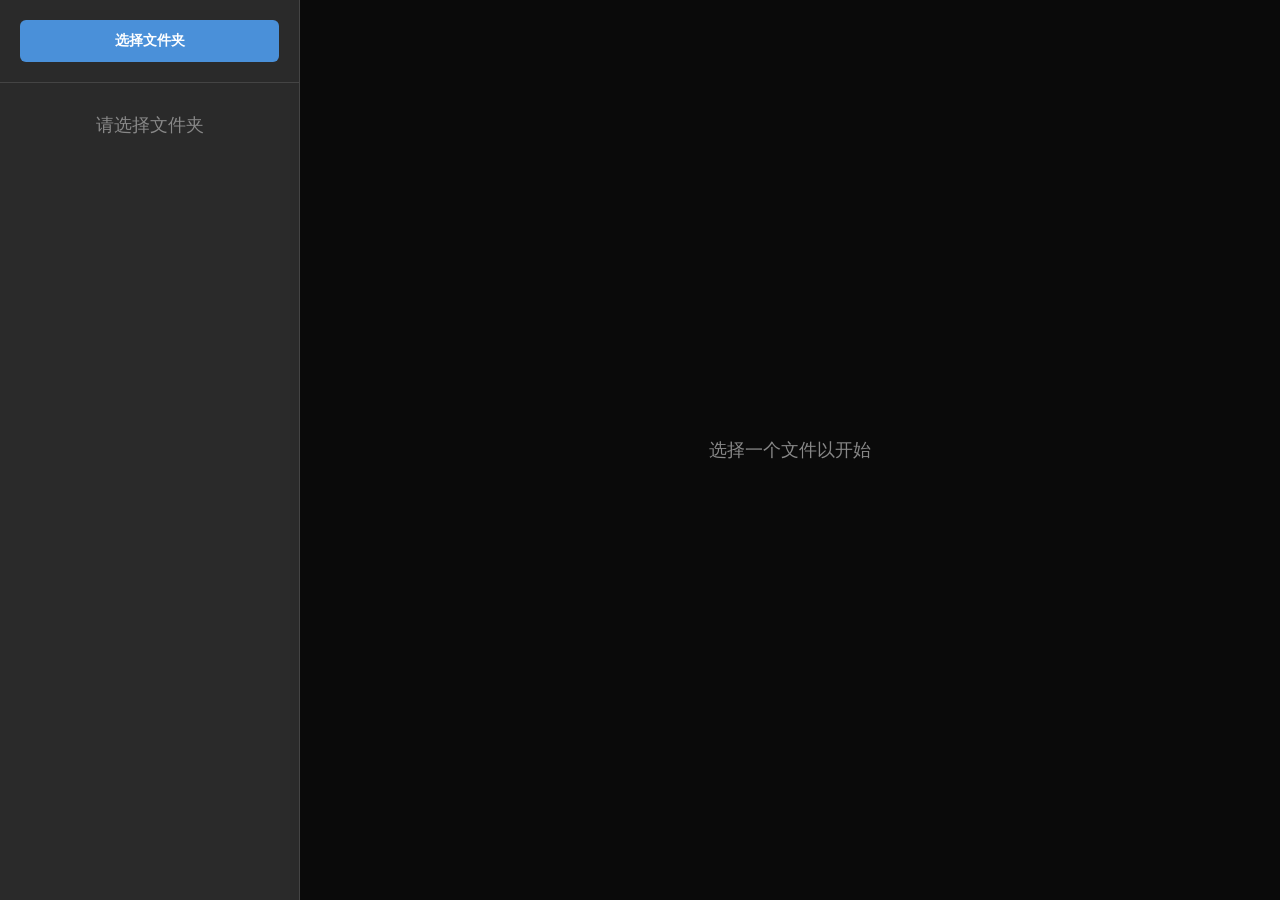
==== index.html @ f2c0c7c1 "Add files via upload" ====
<!DOCTYPE html>
<html lang="zh-CN">
<head>
    <meta charset="UTF-8">
    <meta name="viewport" content="width=device-width, initial-scale=1.0">
    <title>播放器</title>
    <link rel="stylesheet" href="style.css">
</head>
<body>
    <div class="container">
        <div class="sidebar">
            <div class="sidebar-header">
                <button class="folder-selector" id="selectFolder">选择文件夹</button>
            </div>
            <div class="file-tree" id="fileTree">
                <div class="no-content" style="padding: 20px;">请选择文件夹</div>
            </div>
        </div>
        <div class="viewer" id="viewer">
            <div class="no-content" id="noContent">选择一个文件以开始</div>
            <div class="nav-hint" id="navHint" style="display: none;">← 上一页 | 下一页 →</div>
            <img class="viewer-image" id="viewerImage" style="display: none;" />
            <div class="viewer-info" id="viewerInfo" style="display: none;"></div>
            <div class="audio-player" id="audioPlayer" style="display: none;">
                <div class="audio-cover" id="audioCover">
                    <img class="cover-image" id="coverImage" style="display: none;" />
                    <div class="audio-icon" id="audioIcon">🎵</div>
                </div>
                <div class="audio-info">
                    <div class="audio-title" id="audioTitle"></div>
                    <div class="audio-album" id="audioAlbum"></div>
                </div>
                <div class="audio-controls">
                    <button class="audio-btn" id="audioPrev">⏮</button>
                    <button class="audio-btn audio-play-btn" id="audioPlayPause">▶</button>
                    <button class="audio-btn" id="audioNext">⏭</button>
                </div>
                <div class="audio-progress">
                    <div class="progress-bar" id="progressBar">
                        <div class="progress-fill" id="progressFill"></div>
                        <div class="progress-handle" id="progressHandle"></div>
                    </div>
                    <div class="progress-time">
                        <span id="currentTime">0:00</span> / <span id="totalTime">0:00</span>
                    </div>
                </div>
                <input type="range" class="audio-volume" id="audioVolume" min="0" max="100" value="80" />
            </div>
        </div>
    </div>
    <script src="app.js"></script>
</body>
</html>
---- style.css ----
* {
    margin: 0;
    padding: 0;
    box-sizing: border-box;
}

body {
    font-family: 'Microsoft YaHei', sans-serif;
    background: #1a1a1a;
    color: #fff;
    height: 100vh;
    overflow: hidden;
}

.container {
    display: flex;
    height: 100vh;
}

.sidebar {
    width: 300px;
    background: #2a2a2a;
    overflow-y: auto;
    border-right: 1px solid #444;
    flex-shrink: 0;
}

.sidebar-header {
    padding: 20px;
    border-bottom: 1px solid #444;
}

.folder-selector {
    width: 100%;
    padding: 12px;
    background: #4a90d9;
    color: white;
    border: none;
    border-radius: 6px;
    cursor: pointer;
    font-size: 14px;
    font-weight: bold;
}

.folder-selector:hover {
    background: #3a7bc8;
}

.file-tree {
    padding: 10px;
}

.comic-folder {
    margin-bottom: 15px;
}

.comic-title {
    font-size: 16px;
    font-weight: bold;
    padding: 10px;
    background: #333;
    border-radius: 4px;
    cursor: pointer;
    user-select: none;
    display: flex;
    align-items: center;
    gap: 8px;
}

.comic-title:hover {
    background: #444;
}

.comic-title::before {
    content: '▶';
    font-size: 10px;
    transition: transform 0.2s;
}

.comic-folder.open .comic-title::before {
    transform: rotate(90deg);
}

.chapters {
    display: none;
    margin-top: 5px;
    padding-left: 15px;
}

.comic-folder.open .chapters {
    display: block;
}

.chapter {
    padding: 8px 10px;
    margin: 4px 0;
    background: #3a3a3a;
    border-radius: 4px;
    cursor: pointer;
    font-size: 14px;
}

.chapter:hover {
    background: #4a4a4a;
}

.chapter.active {
    background: #4a90d9;
}

.section-header {
    padding: 10px 15px;
    margin: 10px 0;
    font-size: 14px;
    font-weight: bold;
    color: #666;
    text-transform: uppercase;
    letter-spacing: 1px;
}

.album-folder .comic-title {
    background: #3a3a5a;
}

.album-folder .comic-title:hover {
    background: #4a4a6a;
}

.track {
    background: #3a3a5a;
}

.track:hover {
    background: #4a4a6a;
}

.viewer {
    flex: 1;
    display: flex;
    flex-direction: column;
    align-items: center;
    justify-content: center;
    background: #0a0a0a;
    overflow: hidden;
    position: relative;
}

.viewer-image {
    max-width: 100%;
    max-height: 100%;
    object-fit: contain;
}

.viewer-info {
    position: absolute;
    bottom: 20px;
    left: 50%;
    transform: translateX(-50%);
    background: rgba(0, 0, 0, 0.7);
    padding: 10px 20px;
    border-radius: 20px;
    font-size: 14px;
}

.no-content {
    text-align: center;
    color: #888;
    font-size: 18px;
}

.nav-hint {
    position: absolute;
    top: 20px;
    left: 50%;
    transform: translateX(-50%);
    background: rgba(0, 0, 0, 0.5);
    padding: 8px 16px;
    border-radius: 16px;
    font-size: 12px;
    color: #aaa;
}

.audio-player {
    display: flex;
    flex-direction: column;
    align-items: center;
    gap: 20px;
    padding: 40px;
    width: 100%;
    max-width: 500px;
}

.audio-cover {
    width: 200px;
    height: 200px;
    background: linear-gradient(135deg, #4a90d9 0%, #3a7bc8 100%);
    border-radius: 12px;
    display: flex;
    align-items: center;
    justify-content: center;
    box-shadow: 0 10px 40px rgba(74, 144, 217, 0.3);
    position: relative;
    overflow: hidden;
}

.audio-icon {
    font-size: 64px;
}

.cover-image {
    position: absolute;
    top: 0;
    left: 0;
    width: 100%;
    height: 100%;
    object-fit: cover;
}

.audio-info {
    text-align: center;
}

.audio-title {
    font-size: 24px;
    font-weight: bold;
    color: #fff;
    margin-bottom: 8px;
}

.audio-album {
    font-size: 16px;
    color: #888;
}

.audio-controls {
    display: flex;
    align-items: center;
    gap: 20px;
}

.audio-btn {
    width: 50px;
    height: 50px;
    border: none;
    border-radius: 50%;
    background: #4a90d9;
    color: white;
    font-size: 20px;
    cursor: pointer;
    transition: all 0.3s;
    display: flex;
    align-items: center;
    justify-content: center;
}

.audio-btn:hover {
    background: #3a7bc8;
    transform: scale(1.1);
}

.audio-play-btn {
    width: 70px;
    height: 70px;
    font-size: 28px;
}

.audio-progress {
    width: 100%;
    display: flex;
    flex-direction: column;
    gap: 8px;
}

.progress-bar {
    width: 100%;
    height: 8px;
    background: #3a3a3a;
    border-radius: 4px;
    position: relative;
    cursor: pointer;
}

.progress-fill {
    height: 100%;
    background: #4a90d9;
    border-radius: 4px;
}

.progress-handle {
    position: absolute;
    top: 50%;
    width: 16px;
    height: 16px;
    background: white;
    border-radius: 50%;
    transform: translate(-50%, -50%);
    box-shadow: 0 2px 8px rgba(0, 0, 0, 0.3);
}

.progress-time {
    text-align: center;
    font-size: 14px;
    color: #888;
}

.audio-volume {
    width: 150px;
    height: 6px;
    cursor: pointer;
    accent-color: #4a90d9;
}
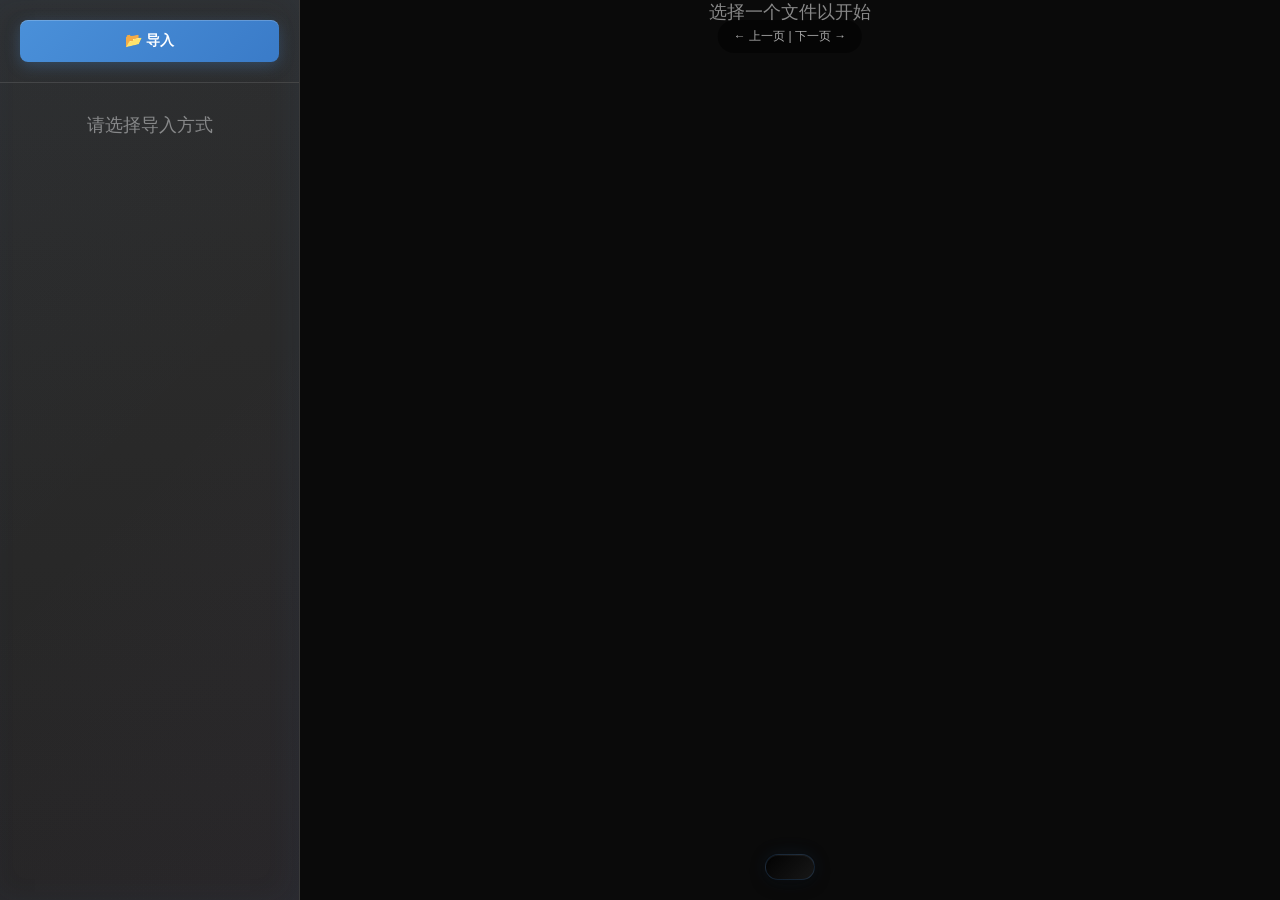
==== commit 2c5645f5: "feat: 重构页面为多格式媒体阅读器，支持图片、音乐、视频导入浏览 重构了整体UI界面，新增导入下拉菜单支持图片/音乐/视频导入，添加了完整的图片浏览、视频播放、音频播放控件，优化了侧边栏和预览区域" ====
--- a/index.html
+++ b/index.html
@@ -3,24 +3,65 @@
 <head>
     <meta charset="UTF-8">
     <meta name="viewport" content="width=device-width, initial-scale=1.0">
-    <title>播放器</title>
+    <title>PicLook - 漫画/音乐/视频阅读器</title>
     <link rel="stylesheet" href="style.css">
+    <!-- JSZip 用于解压 ZIP/CBZ 文件 -->
+    <script src="libs/jszip.min.js"></script>
+    <!-- jsmediatags 用于读取音频文件内嵌封面 -->
+    <script src="libs/jsmediatags.min.js"></script>
 </head>
 <body>
     <div class="container">
         <div class="sidebar">
             <div class="sidebar-header">
-                <button class="folder-selector" id="selectFolder">选择文件夹</button>
+                <div class="import-dropdown">
+                    <button class="folder-selector" id="importBtn">📂 导入</button>
+                    <div class="dropdown-menu" id="dropdownMenu">
+                        <div class="dropdown-item" data-type="image">📷 导入图片</div>
+                        <div class="dropdown-item" data-type="music">🎵 导入音乐</div>
+                        <div class="dropdown-divider"></div>
+                        <div class="dropdown-item" data-type="video">🎬 导入视频</div>
+                    </div>
+                </div>
             </div>
             <div class="file-tree" id="fileTree">
-                <div class="no-content" style="padding: 20px;">请选择文件夹</div>
+                <div class="no-content" style="padding: 20px;">请选择导入方式</div>
             </div>
         </div>
         <div class="viewer" id="viewer">
             <div class="no-content" id="noContent">选择一个文件以开始</div>
-            <div class="nav-hint" id="navHint" style="display: none;">← 上一页 | 下一页 →</div>
-            <img class="viewer-image" id="viewerImage" style="display: none;" />
-            <div class="viewer-info" id="viewerInfo" style="display: none;"></div>
+            <div class="nav-hint" id="navHint" style="display: block;">← 上一页 | 下一页 →</div>
+            
+            <button class="nav-btn nav-btn-left" id="navLeftBtn" style="display: none;">‹</button>
+            <button class="nav-btn nav-btn-right" id="navRightBtn" style="display: none;">›</button>
+            
+            <button class="reset-btn" id="resetBtn" style="display: none;">⟲</button>
+            
+            <div class="image-container" id="imageContainer">
+                <img class="viewer-image" id="viewerImage" style="display: none;" />
+            </div>
+            
+            <div class="video-player" id="videoPlayer" style="display: none;">
+                <video id="videoElement" class="video-element"></video>
+                <div class="video-controls" id="videoControls">
+                    <div class="video-progress">
+                        <div class="video-progress-bar" id="videoProgressBar">
+                            <div class="video-progress-fill" id="videoProgressFill"></div>
+                        </div>
+                    </div>
+                    <div class="video-buttons">
+                        <button class="video-btn" id="videoPlayPause">▶</button>
+                        <span class="video-time" id="videoTime">0:00 / 0:00</span>
+                        <button class="video-btn" id="videoPrev">⏮</button>
+                        <button class="video-btn" id="videoNext">⏭</button>
+                        <input type="range" class="video-volume" id="videoVolume" min="0" max="100" value="80" />
+                        <button class="video-btn video-toggle" id="videoLoopBtn" title="循环播放">🔁</button>
+                        <button class="video-btn video-toggle" id="videoAutoNextBtn" title="自动连播">▶▶</button>
+                    </div>
+                </div>
+            </div>
+            
+            <div class="viewer-info" id="viewerInfo" style="display: block;"></div>
             <div class="audio-player" id="audioPlayer" style="display: none;">
                 <div class="audio-cover" id="audioCover">
                     <img class="cover-image" id="coverImage" style="display: none;" />
@@ -50,4 +91,4 @@
     </div>
     <script src="app.js"></script>
 </body>
-</html>
+</html>
--- a/style.css
+++ b/style.css
@@ -19,10 +19,28 @@
 
 .sidebar {
     width: 300px;
-    background: #2a2a2a;
+    background: linear-gradient(180deg, #2d2d2d 0%, #252525 100%);
     overflow-y: auto;
-    border-right: 1px solid #444;
+    border-right: 1px solid #3a3a3a;
     flex-shrink: 0;
+    box-shadow: 
+        inset -8px 0 30px rgba(74, 144, 217, 0.05),
+        2px 0 20px rgba(0, 0, 0, 0.3);
+    position: relative;
+}
+
+.sidebar::before {
+    content: '';
+    position: absolute;
+    top: 0;
+    left: 0;
+    right: 0;
+    bottom: 0;
+    background: linear-gradient(135deg, 
+        rgba(74, 144, 217, 0.03) 0%, 
+        transparent 50%,
+        rgba(155, 89, 182, 0.03) 100%);
+    pointer-events: none;
 }
 
 .sidebar-header {
@@ -33,17 +51,116 @@
 .folder-selector {
     width: 100%;
     padding: 12px;
-    background: #4a90d9;
+    background: linear-gradient(135deg, #4a90d9 0%, #3a7bc8 100%);
     color: white;
     border: none;
-    border-radius: 6px;
+    border-radius: 8px;
     cursor: pointer;
     font-size: 14px;
     font-weight: bold;
+    transition: all 0.3s ease;
+    box-shadow: 
+        0 4px 15px rgba(74, 144, 217, 0.3),
+        inset 0 1px 0 rgba(255, 255, 255, 0.2);
+    position: relative;
+    overflow: hidden;
+}
+
+.folder-selector::before {
+    content: '';
+    position: absolute;
+    top: 0;
+    left: -100%;
+    width: 100%;
+    height: 100%;
+    background: linear-gradient(90deg, 
+        transparent, 
+        rgba(255, 255, 255, 0.2), 
+        transparent);
+    transition: left 0.5s ease;
 }
 
 .folder-selector:hover {
-    background: #3a7bc8;
+    background: linear-gradient(135deg, #5a9fe9 0%, #4a8bd8 100%);
+    box-shadow: 
+        0 6px 20px rgba(74, 144, 217, 0.4),
+        inset 0 1px 0 rgba(255, 255, 255, 0.3);
+    transform: translateY(-2px);
+}
+
+.folder-selector:hover::before {
+    left: 100%;
+}
+
+.import-dropdown {
+    position: relative;
+    width: 100%;
+}
+
+.dropdown-menu {
+    display: none;
+    position: absolute;
+    top: 100%;
+    left: 0;
+    right: 0;
+    margin-top: 8px;
+    background: linear-gradient(180deg, #3a3a3a 0%, #303030 100%);
+    border-radius: 10px;
+    box-shadow: 
+        0 8px 30px rgba(0, 0, 0, 0.4),
+        0 0 0 1px rgba(74, 144, 217, 0.1);
+    overflow: hidden;
+    z-index: 100;
+    border: 1px solid #444;
+}
+
+.dropdown-menu.show {
+    display: block;
+}
+
+.dropdown-item {
+    padding: 12px 16px;
+    cursor: pointer;
+    transition: all 0.2s ease;
+    font-size: 14px;
+    position: relative;
+    overflow: hidden;
+}
+
+.dropdown-item::before {
+    content: '';
+    position: absolute;
+    top: 0;
+    left: 0;
+    width: 3px;
+    height: 100%;
+    background: linear-gradient(180deg, #4a90d9 0%, #3a7bc8 100%);
+    transform: scaleY(0);
+    transition: transform 0.2s ease;
+}
+
+.dropdown-item:hover {
+    background: linear-gradient(90deg, rgba(74, 144, 217, 0.2) 0%, transparent 100%);
+    padding-left: 20px;
+}
+
+.dropdown-item:hover::before {
+    transform: scaleY(1);
+}
+
+.dropdown-item.disabled {
+    color: #888;
+    cursor: not-allowed;
+}
+
+.dropdown-item.disabled:hover {
+    background: #3a3a3a;
+}
+
+.dropdown-divider {
+    height: 1px;
+    background: #555;
+    margin: 4px 0;
 }
 
 .file-tree {
@@ -106,6 +223,74 @@
 
 .chapter.active {
     background: #4a90d9;
+}
+
+.comic-item {
+    padding: 12px 15px;
+    margin: 5px 0;
+    background: linear-gradient(135deg, #3a3a3a 0%, #333333 100%);
+    border-radius: 8px;
+    cursor: pointer;
+    font-size: 14px;
+    transition: all 0.25s ease;
+    overflow: hidden;
+    text-overflow: ellipsis;
+    white-space: nowrap;
+    position: relative;
+    border: 1px solid transparent;
+    box-shadow: 0 2px 8px rgba(0, 0, 0, 0.1);
+}
+
+.comic-item::before {
+    content: '';
+    position: absolute;
+    top: 0;
+    left: 0;
+    right: 0;
+    height: 2px;
+    background: linear-gradient(90deg, 
+        transparent, 
+        rgba(74, 144, 217, 0.5), 
+        transparent);
+    transform: scaleX(0);
+    transition: transform 0.3s ease;
+}
+
+.comic-item:hover {
+    background: linear-gradient(135deg, #444444 0%, #3a3a3a 100%);
+    border-color: rgba(74, 144, 217, 0.3);
+    transform: translateX(4px);
+    box-shadow: 
+        0 4px 15px rgba(0, 0, 0, 0.2),
+        0 0 20px rgba(74, 144, 217, 0.1);
+}
+
+.comic-item:hover::before {
+    transform: scaleX(1);
+}
+
+.comic-item.active {
+    background: linear-gradient(135deg, #4a90d9 0%, #3a7bc8 100%);
+    box-shadow: 
+        0 4px 20px rgba(74, 144, 217, 0.4),
+        inset 0 1px 0 rgba(255, 255, 255, 0.2);
+    border-color: rgba(255, 255, 255, 0.3);
+}
+
+.zip-comic {
+    margin: 4px 0;
+}
+
+.zip-chapter {
+    background: linear-gradient(135deg, #e67e22 0%, #d35400 100%);
+}
+
+.zip-chapter:hover {
+    background: linear-gradient(135deg, #f39c12 0%, #e67e22 100%);
+}
+
+.zip-chapter.active {
+    background: linear-gradient(135deg, #4a90d9 0%, #2980b9 100%);
 }
 
 .section-header {
@@ -119,19 +304,107 @@
 }
 
 .album-folder .comic-title {
-    background: #3a3a5a;
+    background: linear-gradient(135deg, #4a3a6a 0%, #3a2a5a 100%);
+    border: 1px solid transparent;
+    box-shadow: 0 2px 8px rgba(0, 0, 0, 0.1);
+    position: relative;
+    overflow: hidden;
+}
+
+.album-folder .comic-title::before {
+    content: '';
+    position: absolute;
+    top: 0;
+    left: 0;
+    right: 0;
+    height: 2px;
+    background: linear-gradient(90deg, 
+        transparent, 
+        rgba(155, 89, 182, 0.5), 
+        transparent);
+    transform: scaleX(0);
+    transition: transform 0.3s ease;
 }
 
 .album-folder .comic-title:hover {
-    background: #4a4a6a;
+    background: linear-gradient(135deg, #5a4a7a 0%, #4a3a6a 100%);
+    border-color: rgba(155, 89, 182, 0.3);
+    transform: translateX(4px);
+    box-shadow: 
+        0 4px 15px rgba(0, 0, 0, 0.2),
+        0 0 20px rgba(155, 89, 182, 0.1);
+}
+
+.album-folder .comic-title:hover::before {
+    transform: scaleX(1);
 }
 
 .track {
-    background: #3a3a5a;
+    padding: 12px 15px;
+    margin: 5px 0;
+    background: linear-gradient(135deg, #3a3a5a 0%, #33334a 100%);
+    border-radius: 8px;
+    cursor: pointer;
+    font-size: 14px;
+    transition: all 0.25s ease;
+    position: relative;
+    border: 1px solid transparent;
+    box-shadow: 0 2px 8px rgba(0, 0, 0, 0.1);
+    overflow: hidden;
+}
+
+.track::before {
+    content: '';
+    position: absolute;
+    top: 0;
+    left: 0;
+    width: 3px;
+    height: 100%;
+    background: linear-gradient(180deg, #9b59b6 0%, #8e44ad 100%);
+    transform: scaleY(0);
+    transition: transform 0.2s ease;
 }
 
 .track:hover {
-    background: #4a4a6a;
+    background: linear-gradient(135deg, #44446a 0%, #3a3a5a 100%);
+    border-color: rgba(155, 89, 182, 0.3);
+    padding-left: 20px;
+    box-shadow: 
+        0 4px 15px rgba(0, 0, 0, 0.2),
+        0 0 20px rgba(155, 89, 182, 0.1);
+}
+
+.track:hover::before {
+    transform: scaleY(1);
+}
+
+.track.active {
+    background: linear-gradient(135deg, #9b59b6 0%, #8e44ad 100%);
+    box-shadow: 
+        0 4px 20px rgba(155, 89, 182, 0.4),
+        inset 0 1px 0 rgba(255, 255, 255, 0.2);
+    border-color: rgba(255, 255, 255, 0.3);
+}
+
+.video-item {
+    padding: 10px 15px;
+    margin: 4px 0;
+    background: #3a3a3a;
+    border-radius: 4px;
+    cursor: pointer;
+    font-size: 14px;
+    transition: background 0.2s;
+    overflow: hidden;
+    text-overflow: ellipsis;
+    white-space: nowrap;
+}
+
+.video-item:hover {
+    background: #4a4a4a;
+}
+
+.video-item.active {
+    background: #4a90d9;
 }
 
 .viewer {
@@ -141,14 +414,212 @@
     align-items: center;
     justify-content: center;
     background: #0a0a0a;
-    overflow: hidden;
-    position: relative;
+    overflow: auto;
+    position: relative;
+}
+
+.image-container {
+    width: 100%;
+    height: 100%;
+    display: flex;
+    align-items: center;
+    justify-content: center;
+    overflow: hidden;
+    cursor: grab;
+    position: relative;
+}
+
+.image-container:active {
+    cursor: grabbing;
+}
+
+.image-container.dragging {
+    cursor: grabbing;
 }
 
 .viewer-image {
     max-width: 100%;
     max-height: 100%;
     object-fit: contain;
+    transition: transform 0.1s ease-out;
+    transform-origin: center center;
+}
+
+.viewer-image.dragging {
+    transition: none;
+}
+
+.nav-btn {
+    position: absolute;
+    top: 50%;
+    transform: translateY(-50%);
+    width: 60px;
+    height: 60px;
+    border: none;
+    border-radius: 50%;
+    background: radial-gradient(circle at 30% 30%, rgba(255,255,255,0.1) 0%, rgba(0,0,0,0.6) 100%);
+    color: white;
+    font-size: 28px;
+    font-weight: bold;
+    cursor: pointer;
+    transition: all 0.3s ease;
+    display: flex;
+    align-items: center;
+    justify-content: center;
+    z-index: 10;
+    box-shadow: 
+        0 4px 15px rgba(0, 0, 0, 0.3),
+        inset 0 1px 0 rgba(255, 255, 255, 0.1),
+        0 0 20px rgba(74, 144, 217, 0.1);
+    backdrop-filter: blur(10px);
+}
+
+.nav-btn:hover {
+    background: radial-gradient(circle at 30% 30%, rgba(255,255,255,0.2) 0%, rgba(74, 144, 217, 0.8) 100%);
+    transform: translateY(-50%) scale(1.1);
+    box-shadow: 
+        0 6px 25px rgba(74, 144, 217, 0.4),
+        inset 0 1px 0 rgba(255, 255, 255, 0.3),
+        0 0 40px rgba(74, 144, 217, 0.3);
+}
+
+.nav-btn.hidden {
+    opacity: 0;
+    pointer-events: none;
+}
+
+.nav-btn-left {
+    left: 20px;
+}
+
+.nav-btn-right {
+    right: 20px;
+}
+
+.reset-btn {
+    position: absolute;
+    top: 20px;
+    right: 20px;
+    width: 40px;
+    height: 40px;
+    border: none;
+    border-radius: 50%;
+    background: rgba(0, 0, 0, 0.6);
+    color: white;
+    font-size: 20px;
+    cursor: pointer;
+    transition: all 0.3s ease;
+    display: flex;
+    align-items: center;
+    justify-content: center;
+    z-index: 10;
+}
+
+.reset-btn:hover {
+    background: rgba(74, 144, 217, 0.8);
+    transform: scale(1.1);
+}
+
+.reset-btn.hidden {
+    opacity: 0;
+    pointer-events: none;
+}
+
+.video-player {
+    width: 100%;
+    height: 100%;
+    position: relative;
+    display: flex;
+    align-items: center;
+    justify-content: center;
+    background: #000;
+}
+
+.video-element {
+    max-width: 100%;
+    max-height: 100%;
+    cursor: pointer;
+}
+
+.video-controls {
+    position: absolute;
+    bottom: 0;
+    left: 0;
+    right: 0;
+    background: rgba(0, 0, 0, 0.7);
+    padding: 10px 20px;
+    display: flex;
+    flex-direction: column;
+    gap: 10px;
+    opacity: 1;
+    transition: opacity 0.3s ease;
+}
+
+.video-controls.hidden {
+    opacity: 0;
+    pointer-events: none;
+}
+
+.video-progress {
+    width: 100%;
+}
+
+.video-progress-bar {
+    width: 100%;
+    height: 6px;
+    background: #555;
+    border-radius: 3px;
+    cursor: pointer;
+    overflow: hidden;
+}
+
+.video-progress-fill {
+    height: 100%;
+    background: #4a90d9;
+    width: 0%;
+    transition: width 0.1s;
+}
+
+.video-buttons {
+    display: flex;
+    align-items: center;
+    gap: 10px;
+}
+
+.video-btn {
+    width: 36px;
+    height: 36px;
+    border: none;
+    border-radius: 50%;
+    background: rgba(255, 255, 255, 0.2);
+    color: white;
+    font-size: 16px;
+    cursor: pointer;
+    display: flex;
+    align-items: center;
+    justify-content: center;
+    transition: background 0.2s;
+}
+
+.video-btn:hover {
+    background: rgba(255, 255, 255, 0.4);
+}
+
+.video-time {
+    color: #fff;
+    font-size: 12px;
+    margin-left: auto;
+}
+
+.video-volume {
+    width: 80px;
+    height: 4px;
+    cursor: pointer;
+    accent-color: #4a90d9;
+}
+
+.video-toggle.active {
+    background: rgba(74, 144, 217, 0.8);
 }
 
 .viewer-info {
@@ -156,10 +627,23 @@
     bottom: 20px;
     left: 50%;
     transform: translateX(-50%);
-    background: rgba(0, 0, 0, 0.7);
-    padding: 10px 20px;
-    border-radius: 20px;
+    background: linear-gradient(135deg, rgba(0, 0, 0, 0.8) 0%, rgba(30, 30, 30, 0.7) 100%);
+    padding: 12px 24px;
+    border-radius: 25px;
     font-size: 14px;
+    opacity: 1;
+    transition: all 0.3s ease;
+    pointer-events: none;
+    box-shadow: 
+        0 4px 15px rgba(0, 0, 0, 0.4),
+        0 0 20px rgba(74, 144, 217, 0.1),
+        inset 0 1px 0 rgba(255, 255, 255, 0.05);
+    border: 1px solid rgba(74, 144, 217, 0.2);
+    backdrop-filter: blur(10px);
+}
+
+.viewer-info.hidden {
+    opacity: 0;
 }
 
 .no-content {
@@ -178,29 +662,83 @@
     border-radius: 16px;
     font-size: 12px;
     color: #aaa;
+    opacity: 1;
+    transition: opacity 0.3s ease;
+    pointer-events: none;
+}
+
+.nav-hint.hidden {
+    opacity: 0;
 }
 
 .audio-player {
     display: flex;
     flex-direction: column;
     align-items: center;
-    gap: 20px;
-    padding: 40px;
-    width: 100%;
-    max-width: 500px;
+    gap: 25px;
+    padding: 50px;
+    width: 550px;
+    max-width: 90vw;
+    max-height: 90vh;
+    background: linear-gradient(135deg, rgba(30, 30, 40, 0.95) 0%, rgba(20, 20, 30, 0.98) 100%);
+    border-radius: 20px;
+    box-shadow: 
+        0 20px 60px rgba(0, 0, 0, 0.5),
+        0 0 0 1px rgba(155, 89, 182, 0.1),
+        inset 0 1px 0 rgba(255, 255, 255, 0.05);
+    backdrop-filter: blur(20px);
+    position: absolute;
+    top: 50%;
+    left: 50%;
+    transform: translate(-50%, -50%);
+    overflow: hidden;
+    z-index: 10;
+}
+
+.audio-player::before {
+    content: '';
+    position: absolute;
+    top: -50%;
+    left: -50%;
+    width: 200%;
+    height: 200%;
+    background: radial-gradient(circle at 30% 30%, 
+        rgba(155, 89, 182, 0.1) 0%, 
+        transparent 50%);
+    pointer-events: none;
 }
 
 .audio-cover {
-    width: 200px;
-    height: 200px;
-    background: linear-gradient(135deg, #4a90d9 0%, #3a7bc8 100%);
-    border-radius: 12px;
+    width: 220px;
+    height: 220px;
+    min-width: 220px;
+    min-height: 220px;
+    background: linear-gradient(135deg, #6a4a8a 0%, #4a3a6a 50%, #5a4a7a 100%);
+    border-radius: 16px;
     display: flex;
     align-items: center;
     justify-content: center;
-    box-shadow: 0 10px 40px rgba(74, 144, 217, 0.3);
-    position: relative;
-    overflow: hidden;
+    box-shadow: 
+        0 15px 40px rgba(155, 89, 182, 0.3),
+        inset 0 1px 0 rgba(255, 255, 255, 0.1);
+    position: relative;
+    overflow: hidden;
+    transition: transform 0.3s ease;
+    flex-shrink: 0;
+}
+
+.audio-cover::before {
+    content: '';
+    position: absolute;
+    top: 0;
+    left: 0;
+    right: 0;
+    bottom: 0;
+    background: linear-gradient(135deg, 
+        rgba(255, 255, 255, 0.1) 0%, 
+        transparent 50%,
+        rgba(0, 0, 0, 0.2) 100%);
+    pointer-events: none;
 }
 
 .audio-icon {
@@ -239,29 +777,48 @@
 }
 
 .audio-btn {
-    width: 50px;
-    height: 50px;
+    width: 52px;
+    height: 52px;
     border: none;
     border-radius: 50%;
-    background: #4a90d9;
+    background: linear-gradient(135deg, #9b59b6 0%, #8e44ad 100%);
     color: white;
-    font-size: 20px;
-    cursor: pointer;
-    transition: all 0.3s;
+    font-size: 22px;
+    cursor: pointer;
+    transition: all 0.3s ease;
     display: flex;
     align-items: center;
     justify-content: center;
+    box-shadow: 
+        0 4px 15px rgba(155, 89, 182, 0.4),
+        inset 0 1px 0 rgba(255, 255, 255, 0.2);
 }
 
 .audio-btn:hover {
-    background: #3a7bc8;
-    transform: scale(1.1);
+    background: linear-gradient(135deg, #a569bd 0%, #9b59b6 100%);
+    transform: scale(1.15);
+    box-shadow: 
+        0 6px 20px rgba(155, 89, 182, 0.5),
+        inset 0 1px 0 rgba(255, 255, 255, 0.3),
+        0 0 30px rgba(155, 89, 182, 0.3);
 }
 
 .audio-play-btn {
-    width: 70px;
-    height: 70px;
-    font-size: 28px;
+    width: 75px;
+    height: 75px;
+    font-size: 32px;
+    background: linear-gradient(135deg, #c0392b 0%, #a93226 100%);
+    box-shadow: 
+        0 6px 20px rgba(192, 57, 43, 0.5),
+        inset 0 1px 0 rgba(255, 255, 255, 0.2);
+}
+
+.audio-play-btn:hover {
+    background: linear-gradient(135deg, #d35400 0%, #c0392b 100%);
+    box-shadow: 
+        0 8px 25px rgba(192, 57, 43, 0.6),
+        inset 0 1px 0 rgba(255, 255, 255, 0.3),
+        0 0 40px rgba(192, 57, 43, 0.3);
 }
 
 .audio-progress {
@@ -274,27 +831,41 @@
 .progress-bar {
     width: 100%;
     height: 8px;
-    background: #3a3a3a;
+    background: linear-gradient(90deg, #3a3a4a 0%, #2a2a3a 100%);
     border-radius: 4px;
     position: relative;
     cursor: pointer;
+    box-shadow: 
+        inset 0 2px 4px rgba(0, 0, 0, 0.3),
+        0 1px 0 rgba(255, 255, 255, 0.05);
 }
 
 .progress-fill {
     height: 100%;
-    background: #4a90d9;
+    background: linear-gradient(90deg, #9b59b6 0%, #8e44ad 50%, #9b59b6 100%);
     border-radius: 4px;
+    box-shadow: 
+        0 0 10px rgba(155, 89, 182, 0.5),
+        inset 0 1px 0 rgba(255, 255, 255, 0.2);
+    transition: width 0.1s ease;
 }
 
 .progress-handle {
     position: absolute;
     top: 50%;
-    width: 16px;
-    height: 16px;
-    background: white;
+    width: 18px;
+    height: 18px;
+    background: radial-gradient(circle at 30% 30%, #fff 0%, #ddd 100%);
     border-radius: 50%;
     transform: translate(-50%, -50%);
-    box-shadow: 0 2px 8px rgba(0, 0, 0, 0.3);
+    box-shadow: 
+        0 2px 8px rgba(0, 0, 0, 0.4),
+        0 0 10px rgba(155, 89, 182, 0.5);
+    transition: transform 0.2s ease;
+}
+
+.progress-handle:hover {
+    transform: translate(-50%, -50%) scale(1.2);
 }
 
 .progress-time {
@@ -308,4 +879,4 @@
     height: 6px;
     cursor: pointer;
     accent-color: #4a90d9;
-}
+}
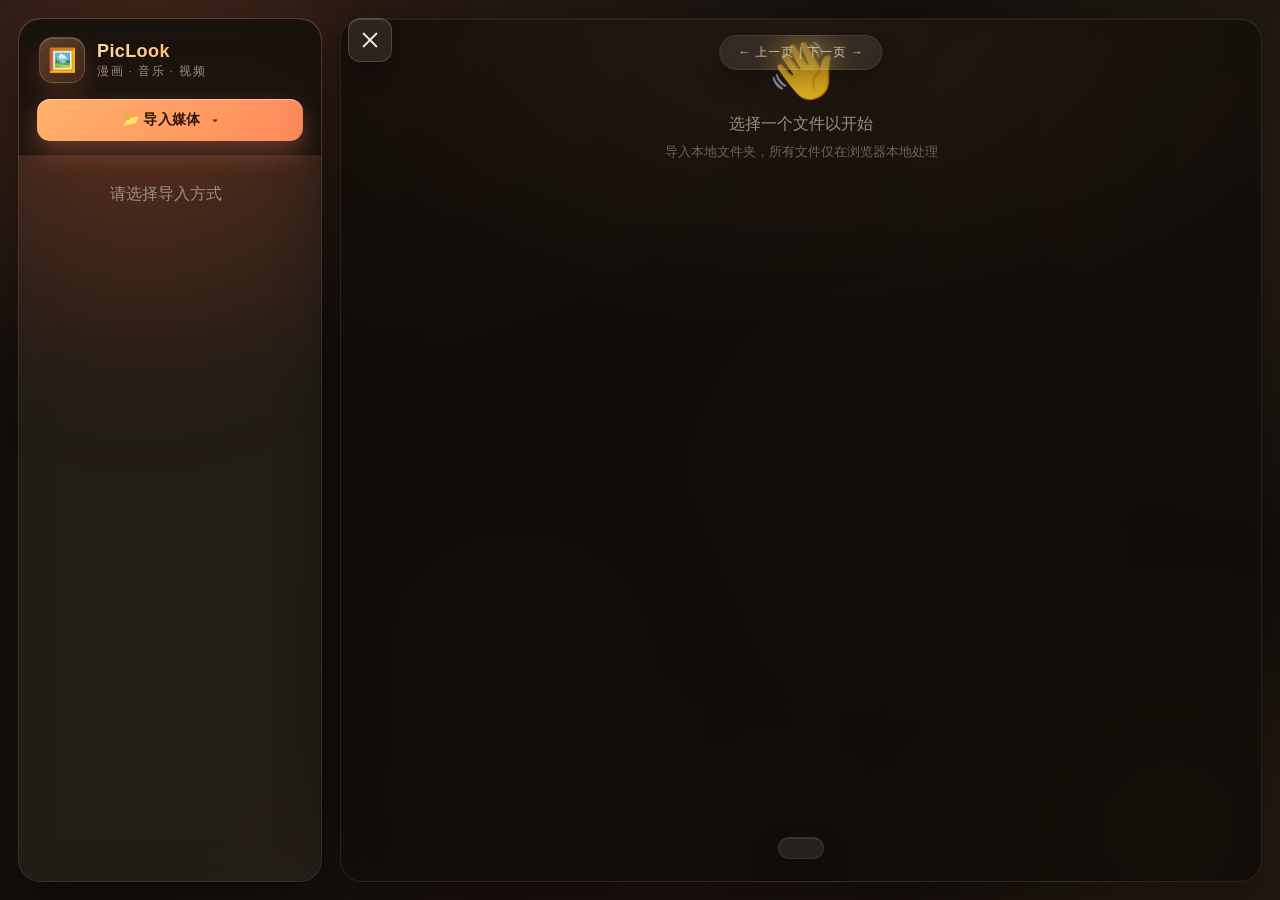
==== commit 6ffd91c8: "完全重置。" ====
--- a/index.html
+++ b/index.html
@@ -1,94 +1,120 @@
-<!DOCTYPE html>
-<html lang="zh-CN">
-<head>
-    <meta charset="UTF-8">
-    <meta name="viewport" content="width=device-width, initial-scale=1.0">
-    <title>PicLook - 漫画/音乐/视频阅读器</title>
-    <link rel="stylesheet" href="style.css">
-    <!-- JSZip 用于解压 ZIP/CBZ 文件 -->
-    <script src="libs/jszip.min.js"></script>
-    <!-- jsmediatags 用于读取音频文件内嵌封面 -->
-    <script src="libs/jsmediatags.min.js"></script>
-</head>
-<body>
-    <div class="container">
-        <div class="sidebar">
-            <div class="sidebar-header">
-                <div class="import-dropdown">
-                    <button class="folder-selector" id="importBtn">📂 导入</button>
-                    <div class="dropdown-menu" id="dropdownMenu">
-                        <div class="dropdown-item" data-type="image">📷 导入图片</div>
-                        <div class="dropdown-item" data-type="music">🎵 导入音乐</div>
-                        <div class="dropdown-divider"></div>
-                        <div class="dropdown-item" data-type="video">🎬 导入视频</div>
-                    </div>
-                </div>
-            </div>
-            <div class="file-tree" id="fileTree">
-                <div class="no-content" style="padding: 20px;">请选择导入方式</div>
-            </div>
-        </div>
-        <div class="viewer" id="viewer">
-            <div class="no-content" id="noContent">选择一个文件以开始</div>
-            <div class="nav-hint" id="navHint" style="display: block;">← 上一页 | 下一页 →</div>
-            
-            <button class="nav-btn nav-btn-left" id="navLeftBtn" style="display: none;">‹</button>
-            <button class="nav-btn nav-btn-right" id="navRightBtn" style="display: none;">›</button>
-            
-            <button class="reset-btn" id="resetBtn" style="display: none;">⟲</button>
-            
-            <div class="image-container" id="imageContainer">
-                <img class="viewer-image" id="viewerImage" style="display: none;" />
-            </div>
-            
-            <div class="video-player" id="videoPlayer" style="display: none;">
-                <video id="videoElement" class="video-element"></video>
-                <div class="video-controls" id="videoControls">
-                    <div class="video-progress">
-                        <div class="video-progress-bar" id="videoProgressBar">
-                            <div class="video-progress-fill" id="videoProgressFill"></div>
-                        </div>
-                    </div>
-                    <div class="video-buttons">
-                        <button class="video-btn" id="videoPlayPause">▶</button>
-                        <span class="video-time" id="videoTime">0:00 / 0:00</span>
-                        <button class="video-btn" id="videoPrev">⏮</button>
-                        <button class="video-btn" id="videoNext">⏭</button>
-                        <input type="range" class="video-volume" id="videoVolume" min="0" max="100" value="80" />
-                        <button class="video-btn video-toggle" id="videoLoopBtn" title="循环播放">🔁</button>
-                        <button class="video-btn video-toggle" id="videoAutoNextBtn" title="自动连播">▶▶</button>
-                    </div>
-                </div>
-            </div>
-            
-            <div class="viewer-info" id="viewerInfo" style="display: block;"></div>
-            <div class="audio-player" id="audioPlayer" style="display: none;">
-                <div class="audio-cover" id="audioCover">
-                    <img class="cover-image" id="coverImage" style="display: none;" />
-                    <div class="audio-icon" id="audioIcon">🎵</div>
-                </div>
-                <div class="audio-info">
-                    <div class="audio-title" id="audioTitle"></div>
-                    <div class="audio-album" id="audioAlbum"></div>
-                </div>
-                <div class="audio-controls">
-                    <button class="audio-btn" id="audioPrev">⏮</button>
-                    <button class="audio-btn audio-play-btn" id="audioPlayPause">▶</button>
-                    <button class="audio-btn" id="audioNext">⏭</button>
-                </div>
-                <div class="audio-progress">
-                    <div class="progress-bar" id="progressBar">
-                        <div class="progress-fill" id="progressFill"></div>
-                        <div class="progress-handle" id="progressHandle"></div>
-                    </div>
-                    <div class="progress-time">
-                        <span id="currentTime">0:00</span> / <span id="totalTime">0:00</span>
-                    </div>
-                </div>
-                <input type="range" class="audio-volume" id="audioVolume" min="0" max="100" value="80" />
-            </div>
-        </div>
-    </div>
-    <script src="app.js"></script>
-</body>
-</html>+<!DOCTYPE html>
+<html lang="zh-CN">
+<head>
+    <meta charset="UTF-8">
+    <meta name="viewport" content="width=device-width, initial-scale=1.0">
+    <title>PicLook - 漫画/音乐/视频阅读器</title>
+    <link rel="stylesheet" href="style.css">
+    <!-- JSZip 用于解压 ZIP/CBZ 文件 -->
+    <script src="libs/jszip.min.js"></script>
+    <!-- jsmediatags 用于读取音频文件内嵌封面 -->
+    <script src="libs/jsmediatags.min.js"></script>
+</head>
+<body>
+    <!-- 环境光背景 -->
+    <div class="ambient ambient-1"></div>
+    <div class="ambient ambient-2"></div>
+    <div class="ambient ambient-3"></div>
+    <div class="ambient ambient-4"></div>
+
+    <div class="sidebar-backdrop" id="sidebarBackdrop"></div>
+    <button class="sidebar-toggle" id="sidebarToggle" aria-label="切换侧边栏" title="切换侧边栏">
+        <span></span>
+        <span></span>
+        <span></span>
+    </button>
+
+    <div class="container">
+        <div class="sidebar">
+            <div class="sidebar-header">
+                <div class="app-brand">
+                    <div class="app-logo">🖼️</div>
+                    <div>
+                        <div class="app-title">PicLook</div>
+                        <div class="app-subtitle">漫画 · 音乐 · 视频</div>
+                    </div>
+                </div>
+                <div class="import-dropdown">
+                    <button class="folder-selector" id="importBtn">📂 导入媒体 <span class="folder-selector-arrow">▾</span></button>
+                    <div class="dropdown-menu" id="dropdownMenu">
+                        <div class="dropdown-item" data-type="image">🖼️ 导入图片</div>
+                        <div class="dropdown-item" data-type="music">🎵 导入音乐</div>
+                        <div class="dropdown-divider"></div>
+                        <div class="dropdown-item" data-type="video">🎬 导入视频</div>
+                    </div>
+                </div>
+            </div>
+            <div class="file-tree" id="fileTree">
+                <div class="no-content" style="padding: 20px;">请选择导入方式</div>
+            </div>
+        </div>
+        <div class="viewer" id="viewer">
+            <div class="no-content" id="noContent">
+                <div class="no-content-icon">👋</div>
+                <div>选择一个文件以开始</div>
+                <div class="no-content-sub">导入本地文件夹，所有文件仅在浏览器本地处理</div>
+            </div>
+            <div class="nav-hint" id="navHint" style="display: block;">← 上一页 | 下一页 →</div>
+
+            <button class="nav-btn nav-btn-left" id="navLeftBtn" style="display: none;">‹</button>
+            <button class="nav-btn nav-btn-right" id="navRightBtn" style="display: none;">›</button>
+
+            <button class="reset-btn" id="resetBtn" style="display: none;" title="重置缩放">⟲</button>
+
+            <div class="image-container" id="imageContainer">
+                <img class="viewer-image" id="viewerImage" style="display: none;" />
+            </div>
+
+            <div class="video-player" id="videoPlayer" style="display: none;">
+                <video id="videoElement" class="video-element"></video>
+                <div class="video-controls" id="videoControls">
+                    <div class="video-progress">
+                        <div class="video-progress-bar" id="videoProgressBar">
+                            <div class="video-progress-fill" id="videoProgressFill"></div>
+                        </div>
+                    </div>
+                    <div class="video-buttons">
+                        <button class="video-btn" id="videoPlayPause">▶</button>
+                        <span class="video-time" id="videoTime">0:00 / 0:00</span>
+                        <span class="video-spacer"></span>
+                        <button class="video-btn" id="videoPrev" title="上一个">⏮</button>
+                        <button class="video-btn" id="videoNext" title="下一个">⏭</button>
+                        <input type="range" class="video-volume" id="videoVolume" min="0" max="100" value="80" />
+                        <button class="video-btn video-toggle" id="videoLoopBtn" title="循环播放">🔁</button>
+                        <button class="video-btn video-toggle" id="videoAutoNextBtn" title="自动连播">▶▶</button>
+                    </div>
+                </div>
+            </div>
+
+            <div class="viewer-info" id="viewerInfo" style="display: block;"></div>
+            <div class="audio-player" id="audioPlayer" style="display: none;">
+                <div class="audio-cover" id="audioCover">
+                    <img class="cover-image" id="coverImage" style="display: none;" />
+                    <div class="audio-icon" id="audioIcon">🎵</div>
+                </div>
+                <canvas class="audio-visualizer" id="audioVisualizer"></canvas>
+                <div class="audio-info">
+                    <div class="audio-title" id="audioTitle"></div>
+                    <div class="audio-album" id="audioAlbum"></div>
+                </div>
+                <div class="audio-controls">
+                    <button class="audio-btn" id="audioPrev" title="上一曲">⏮</button>
+                    <button class="audio-btn audio-play-btn" id="audioPlayPause">▶</button>
+                    <button class="audio-btn" id="audioNext" title="下一曲">⏭</button>
+                </div>
+                <div class="audio-progress">
+                    <div class="progress-bar" id="progressBar">
+                        <div class="progress-fill" id="progressFill"></div>
+                        <div class="progress-handle" id="progressHandle"></div>
+                    </div>
+                    <div class="progress-time">
+                        <span id="currentTime">0:00</span> / <span id="totalTime">0:00</span>
+                    </div>
+                </div>
+                <input type="range" class="audio-volume" id="audioVolume" min="0" max="100" value="80" />
+            </div>
+        </div>
+    </div>
+    <script src="app.js"></script>
+</body>
+</html>
--- a/style.css
+++ b/style.css
@@ -1,71 +1,291 @@
+/* ==================== 变量与基础 ==================== */
+
+:root {
+    --bg-0: #14100c;
+    --glass: rgba(255, 244, 230, 0.055);
+    --glass-strong: rgba(255, 244, 230, 0.09);
+    --glass-hover: rgba(255, 244, 230, 0.12);
+    --border: rgba(255, 244, 230, 0.09);
+    --border-strong: rgba(255, 244, 230, 0.16);
+    --text: #fbf3e9;
+    --text-dim: #d8c8b8;
+    --text-mute: #a08d7c;
+    --accent: #ffb26b;
+    --accent-2: #ff8a5c;
+    --accent-3: #ffd9a0;
+    --accent-deep: #2a1508;
+    --accent-glow: rgba(255, 138, 92, 0.35);
+    --radius-lg: 22px;
+    --radius-md: 14px;
+    --radius-sm: 11px;
+    --blur: 22px;
+}
+
 * {
     margin: 0;
     padding: 0;
     box-sizing: border-box;
 }
 
+html,
 body {
-    font-family: 'Microsoft YaHei', sans-serif;
-    background: #1a1a1a;
-    color: #fff;
+    height: 100%;
+}
+
+body {
+    font-family: -apple-system, "PingFang SC", "Hiragino Sans GB", "Microsoft YaHei", "Segoe UI", sans-serif;
+    color: var(--text);
     height: 100vh;
     overflow: hidden;
-}
+    -webkit-font-smoothing: antialiased;
+    background:
+        radial-gradient(1200px 800px at 15% -10%, rgba(255, 138, 92, 0.12), transparent 60%),
+        radial-gradient(1000px 700px at 110% 20%, rgba(255, 178, 107, 0.10), transparent 55%),
+        radial-gradient(900px 700px at 50% 120%, rgba(255, 100, 110, 0.08), transparent 60%),
+        var(--bg-0);
+}
+
+::selection {
+    background: rgba(255, 178, 107, 0.32);
+}
+
+::-webkit-scrollbar {
+    width: 9px;
+    height: 9px;
+}
+::-webkit-scrollbar-track {
+    background: transparent;
+}
+::-webkit-scrollbar-thumb {
+    background: rgba(255, 178, 107, 0.22);
+    border-radius: 10px;
+    border: 2px solid transparent;
+    background-clip: content-box;
+}
+::-webkit-scrollbar-thumb:hover {
+    background-color: rgba(255, 178, 107, 0.4);
+}
+
+/* ==================== 环境光背景 ==================== */
+
+.ambient {
+    position: fixed;
+    border-radius: 50%;
+    filter: blur(90px);
+    opacity: 0.55;
+    z-index: 0;
+    pointer-events: none;
+    animation: ambientFloat 20s ease-in-out infinite;
+}
+.ambient-1 {
+    width: 520px;
+    height: 520px;
+    top: -140px;
+    left: -120px;
+    background: radial-gradient(circle, rgba(255, 120, 80, 0.38), transparent 70%);
+}
+.ambient-2 {
+    width: 460px;
+    height: 460px;
+    right: -120px;
+    bottom: -160px;
+    background: radial-gradient(circle, rgba(255, 170, 90, 0.32), transparent 70%);
+    animation-delay: -7s;
+}
+.ambient-3 {
+    width: 380px;
+    height: 380px;
+    top: 34%;
+    right: 14%;
+    background: radial-gradient(circle, rgba(255, 205, 130, 0.24), transparent 70%);
+    animation-delay: -13s;
+}
+.ambient-4 {
+    width: 320px;
+    height: 320px;
+    bottom: 8%;
+    left: 28%;
+    background: radial-gradient(circle, rgba(255, 100, 110, 0.2), transparent 70%);
+    animation-delay: -4s;
+}
+
+@keyframes ambientFloat {
+    0%,
+    100% {
+        transform: translate(0, 0) scale(1);
+    }
+    33% {
+        transform: translate(30px, -24px) scale(1.06);
+    }
+    66% {
+        transform: translate(-22px, 20px) scale(0.96);
+    }
+}
+
+/* ==================== 布局 ==================== */
 
 .container {
+    position: relative;
+    z-index: 1;
     display: flex;
     height: 100vh;
-}
+    padding: 18px;
+    gap: 18px;
+}
+
+/* 侧边栏切换按钮 */
+.sidebar-toggle {
+    position: fixed;
+    z-index: 60;
+    top: 18px;
+    left: 348px;
+    width: 44px;
+    height: 44px;
+    display: flex;
+    flex-direction: column;
+    align-items: center;
+    justify-content: center;
+    gap: 5px;
+    background: var(--glass-strong);
+    border: 1px solid var(--border-strong);
+    border-radius: 12px;
+    backdrop-filter: blur(16px);
+    -webkit-backdrop-filter: blur(16px);
+    cursor: pointer;
+    box-shadow: 0 8px 24px rgba(0, 0, 0, 0.3), inset 0 1px 0 rgba(255, 255, 255, 0.12);
+    transition: left 0.32s ease, background 0.2s ease, transform 0.2s ease;
+    -webkit-tap-highlight-color: transparent;
+}
+.sidebar-toggle span {
+    display: block;
+    width: 20px;
+    height: 2px;
+    border-radius: 2px;
+    background: var(--text);
+    transition: transform 0.25s ease, opacity 0.25s ease;
+}
+.sidebar-toggle:hover {
+    background: var(--glass-hover);
+    transform: translateY(-1px);
+}
+.sidebar-toggle:active {
+    transform: translateY(0);
+}
+.sidebar-toggle.active span:nth-child(1) {
+    transform: translateY(7px) rotate(45deg);
+}
+.sidebar-toggle.active span:nth-child(2) {
+    opacity: 0;
+}
+.sidebar-toggle.active span:nth-child(3) {
+    transform: translateY(-7px) rotate(-45deg);
+}
+
+/* 移动端抽屉遮罩 */
+.sidebar-backdrop {
+    display: none;
+    position: fixed;
+    inset: 0;
+    z-index: 40;
+    background: rgba(10, 7, 5, 0.55);
+    backdrop-filter: blur(3px);
+    -webkit-backdrop-filter: blur(3px);
+    opacity: 0;
+    pointer-events: none;
+    transition: opacity 0.3s ease;
+}
+
+/* ==================== 侧边栏 ==================== */
 
 .sidebar {
-    width: 300px;
-    background: linear-gradient(180deg, #2d2d2d 0%, #252525 100%);
-    overflow-y: auto;
-    border-right: 1px solid #3a3a3a;
+    width: 304px;
     flex-shrink: 0;
-    box-shadow: 
-        inset -8px 0 30px rgba(74, 144, 217, 0.05),
-        2px 0 20px rgba(0, 0, 0, 0.3);
+    display: flex;
+    flex-direction: column;
+    background: var(--glass);
+    border: 1px solid var(--border);
+    border-radius: var(--radius-lg);
+    backdrop-filter: blur(var(--blur)) saturate(150%);
+    -webkit-backdrop-filter: blur(var(--blur)) saturate(150%);
+    box-shadow: 0 24px 60px rgba(0, 0, 0, 0.4), inset 0 1px 0 rgba(255, 255, 255, 0.08);
+    overflow: hidden;
     position: relative;
-}
-
-.sidebar::before {
-    content: '';
-    position: absolute;
-    top: 0;
-    left: 0;
-    right: 0;
-    bottom: 0;
-    background: linear-gradient(135deg, 
-        rgba(74, 144, 217, 0.03) 0%, 
-        transparent 50%,
-        rgba(155, 89, 182, 0.03) 100%);
-    pointer-events: none;
-}
-
+    transition: width 0.32s ease, opacity 0.32s ease, border-color 0.32s ease;
+}
+
+/* 头部固定在顶部，不参与滚动 */
 .sidebar-header {
-    padding: 20px;
-    border-bottom: 1px solid #444;
+    flex-shrink: 0;
+    min-width: 0;
+    padding: 18px 18px 14px;
+    border-bottom: 1px solid var(--border);
+    background: linear-gradient(180deg, rgba(24, 17, 12, 0.96) 0%, rgba(24, 17, 12, 0.88) 100%);
+    backdrop-filter: blur(14px);
+    -webkit-backdrop-filter: blur(14px);
+    border-radius: var(--radius-lg) var(--radius-lg) 0 0;
+}
+
+.app-brand {
+    display: flex;
+    align-items: center;
+    gap: 12px;
+    margin-bottom: 16px;
+    padding: 0 2px;
+}
+.app-logo {
+    width: 46px;
+    height: 46px;
+    flex-shrink: 0;
+    border-radius: 14px;
+    display: flex;
+    align-items: center;
+    justify-content: center;
+    font-size: 23px;
+    background: linear-gradient(135deg, rgba(255, 178, 107, 0.28), rgba(255, 138, 92, 0.16));
+    border: 1px solid var(--border-strong);
+    box-shadow: 0 10px 22px rgba(255, 138, 92, 0.16), inset 0 1px 0 rgba(255, 255, 255, 0.18);
+}
+.app-title {
+    font-size: 18px;
+    font-weight: 700;
+    letter-spacing: 0.4px;
+    background: linear-gradient(90deg, var(--accent-3), var(--accent));
+    -webkit-background-clip: text;
+    background-clip: text;
+    -webkit-text-fill-color: transparent;
+}
+.app-subtitle {
+    font-size: 11.5px;
+    color: var(--text-mute);
+    letter-spacing: 1.5px;
+    margin-top: 2px;
+}
+
+.import-dropdown {
+    position: relative;
+    width: 100%;
 }
 
 .folder-selector {
     width: 100%;
-    padding: 12px;
-    background: linear-gradient(135deg, #4a90d9 0%, #3a7bc8 100%);
-    color: white;
+    padding: 12px 14px;
+    display: flex;
+    align-items: center;
+    justify-content: center;
+    gap: 9px;
+    background: linear-gradient(135deg, var(--accent) 0%, var(--accent-2) 100%);
+    color: var(--accent-deep);
     border: none;
-    border-radius: 8px;
+    border-radius: 13px;
     cursor: pointer;
     font-size: 14px;
-    font-weight: bold;
-    transition: all 0.3s ease;
-    box-shadow: 
-        0 4px 15px rgba(74, 144, 217, 0.3),
-        inset 0 1px 0 rgba(255, 255, 255, 0.2);
+    font-weight: 700;
+    letter-spacing: 0.3px;
+    transition: all 0.25s ease;
     position: relative;
     overflow: hidden;
-}
-
+    box-shadow: 0 12px 26px rgba(255, 138, 92, 0.32), inset 0 1px 0 rgba(255, 255, 255, 0.4);
+}
 .folder-selector::before {
     content: '';
     position: absolute;
@@ -73,349 +293,397 @@
     left: -100%;
     width: 100%;
     height: 100%;
-    background: linear-gradient(90deg, 
-        transparent, 
-        rgba(255, 255, 255, 0.2), 
-        transparent);
-    transition: left 0.5s ease;
-}
-
+    background: linear-gradient(90deg, transparent, rgba(255, 255, 255, 0.35), transparent);
+    transition: left 0.55s ease;
+}
 .folder-selector:hover {
-    background: linear-gradient(135deg, #5a9fe9 0%, #4a8bd8 100%);
-    box-shadow: 
-        0 6px 20px rgba(74, 144, 217, 0.4),
-        inset 0 1px 0 rgba(255, 255, 255, 0.3);
     transform: translateY(-2px);
-}
-
+    box-shadow: 0 16px 32px rgba(255, 138, 92, 0.42), inset 0 1px 0 rgba(255, 255, 255, 0.45);
+}
 .folder-selector:hover::before {
     left: 100%;
 }
-
-.import-dropdown {
-    position: relative;
-    width: 100%;
+.folder-selector:active {
+    transform: translateY(0);
+}
+.folder-selector-arrow {
+    font-size: 11px;
+    opacity: 0.75;
+    margin-left: 2px;
+    transition: transform 0.2s ease;
+}
+.folder-selector:active .folder-selector-arrow {
+    transform: rotate(180deg);
 }
 
 .dropdown-menu {
     display: none;
     position: absolute;
-    top: 100%;
+    top: calc(100% + 8px);
     left: 0;
     right: 0;
-    margin-top: 8px;
-    background: linear-gradient(180deg, #3a3a3a 0%, #303030 100%);
-    border-radius: 10px;
-    box-shadow: 
-        0 8px 30px rgba(0, 0, 0, 0.4),
-        0 0 0 1px rgba(74, 144, 217, 0.1);
+    padding: 6px;
+    background: rgba(36, 26, 18, 0.92);
+    backdrop-filter: blur(22px) saturate(150%);
+    -webkit-backdrop-filter: blur(22px) saturate(150%);
+    border: 1px solid var(--border-strong);
+    border-radius: 14px;
+    box-shadow: 0 20px 46px rgba(0, 0, 0, 0.5);
     overflow: hidden;
     z-index: 100;
-    border: 1px solid #444;
-}
-
+}
 .dropdown-menu.show {
     display: block;
+    animation: fadeInDown 0.2s ease;
 }
 
 .dropdown-item {
-    padding: 12px 16px;
-    cursor: pointer;
-    transition: all 0.2s ease;
+    padding: 11px 14px;
+    border-radius: 10px;
+    cursor: pointer;
     font-size: 14px;
+    display: flex;
+    align-items: center;
+    gap: 10px;
+    color: var(--text-dim);
+    transition: all 0.18s ease;
+}
+.dropdown-item:hover {
+    background: rgba(255, 178, 107, 0.12);
+    color: var(--text);
+    transform: translateX(3px);
+}
+.dropdown-item.disabled {
+    color: var(--text-mute);
+    cursor: not-allowed;
+}
+.dropdown-item.disabled:hover {
+    background: none;
+    transform: none;
+}
+.dropdown-divider {
+    height: 1px;
+    background: var(--border);
+    margin: 6px 4px;
+}
+
+.file-tree {
+    flex: 1;
+    min-width: 0;
+    overflow-y: auto;
+    overflow-x: hidden;
+    scrollbar-gutter: stable;
+    padding: 8px 8px 18px;
+}
+
+.section-header {
+    padding: 16px 12px 8px;
+    font-size: 12px;
+    font-weight: 700;
+    color: var(--text-mute);
+    letter-spacing: 1.6px;
+    display: flex;
+    align-items: center;
+    gap: 8px;
+}
+.section-header::after {
+    content: '';
+    flex: 1;
+    height: 1px;
+    background: linear-gradient(90deg, var(--border-strong), transparent);
+}
+
+/* 漫画条目 */
+.comic-item {
+    padding: 13px 14px;
+    margin: 6px 4px;
+    background: var(--glass);
+    border: 1px solid var(--border);
+    border-radius: 12px;
+    cursor: pointer;
+    font-size: 14px;
+    color: var(--text-dim);
+    display: flex;
+    align-items: center;
+    gap: 9px;
     position: relative;
     overflow: hidden;
-}
-
-.dropdown-item::before {
+    text-overflow: ellipsis;
+    white-space: nowrap;
+    box-shadow: 0 4px 14px rgba(0, 0, 0, 0.16);
+    transition: all 0.22s ease;
+}
+.comic-item::before {
     content: '';
     position: absolute;
     top: 0;
     left: 0;
+    bottom: 0;
     width: 3px;
-    height: 100%;
-    background: linear-gradient(180deg, #4a90d9 0%, #3a7bc8 100%);
+    background: linear-gradient(180deg, var(--accent-3), var(--accent-2));
     transform: scaleY(0);
+    transition: transform 0.22s ease;
+}
+.comic-item:hover {
+    background: var(--glass-hover);
+    border-color: var(--border-strong);
+    color: var(--text);
+    transform: translateX(4px);
+    box-shadow: 0 8px 22px rgba(0, 0, 0, 0.22), 0 0 0 1px rgba(255, 178, 107, 0.1);
+}
+.comic-item:hover::before {
+    transform: scaleY(1);
+}
+.comic-item.active {
+    background: linear-gradient(135deg, rgba(255, 178, 107, 0.22), rgba(255, 138, 92, 0.12));
+    border-color: rgba(255, 178, 107, 0.5);
+    color: var(--text);
+    box-shadow: 0 8px 24px rgba(255, 138, 92, 0.16), inset 0 1px 0 rgba(255, 255, 255, 0.08);
+}
+.comic-item.active::before {
+    transform: scaleY(1);
+}
+
+/* 专辑文件夹 */
+.comic-folder {
+    margin-bottom: 6px;
+}
+.comic-title {
+    padding: 12px 14px;
+    margin: 6px 4px;
+    background: var(--glass);
+    border: 1px solid var(--border);
+    border-radius: 12px;
+    cursor: pointer;
+    user-select: none;
+    display: flex;
+    align-items: center;
+    gap: 8px;
+    font-size: 14px;
+    font-weight: 600;
+    color: var(--text-dim);
+    position: relative;
+    overflow: hidden;
+    transition: all 0.22s ease;
+}
+.comic-title::before {
+    content: '›';
+    color: var(--text-mute);
+    font-size: 14px;
     transition: transform 0.2s ease;
 }
-
-.dropdown-item:hover {
-    background: linear-gradient(90deg, rgba(74, 144, 217, 0.2) 0%, transparent 100%);
-    padding-left: 20px;
-}
-
-.dropdown-item:hover::before {
-    transform: scaleY(1);
-}
-
-.dropdown-item.disabled {
-    color: #888;
-    cursor: not-allowed;
-}
-
-.dropdown-item.disabled:hover {
-    background: #3a3a3a;
-}
-
-.dropdown-divider {
-    height: 1px;
-    background: #555;
-    margin: 4px 0;
-}
-
-.file-tree {
-    padding: 10px;
-}
-
-.comic-folder {
-    margin-bottom: 15px;
-}
-
-.comic-title {
-    font-size: 16px;
-    font-weight: bold;
-    padding: 10px;
-    background: #333;
-    border-radius: 4px;
-    cursor: pointer;
-    user-select: none;
-    display: flex;
-    align-items: center;
-    gap: 8px;
-}
-
 .comic-title:hover {
-    background: #444;
-}
-
-.comic-title::before {
-    content: '▶';
-    font-size: 10px;
-    transition: transform 0.2s;
-}
-
+    background: var(--glass-hover);
+    color: var(--text);
+}
 .comic-folder.open .comic-title::before {
     transform: rotate(90deg);
 }
 
+.album-folder .comic-title {
+    background: linear-gradient(135deg, rgba(255, 178, 107, 0.13), rgba(255, 138, 92, 0.06));
+    border-color: rgba(255, 178, 107, 0.2);
+}
+
 .chapters {
     display: none;
-    margin-top: 5px;
-    padding-left: 15px;
-}
-
+    margin-top: 2px;
+    padding-left: 8px;
+}
 .comic-folder.open .chapters {
     display: block;
+    animation: fadeInDown 0.25s ease;
 }
 
 .chapter {
-    padding: 8px 10px;
-    margin: 4px 0;
-    background: #3a3a3a;
-    border-radius: 4px;
-    cursor: pointer;
-    font-size: 14px;
-}
-
-.chapter:hover {
-    background: #4a4a4a;
-}
-
-.chapter.active {
-    background: #4a90d9;
-}
-
-.comic-item {
-    padding: 12px 15px;
-    margin: 5px 0;
-    background: linear-gradient(135deg, #3a3a3a 0%, #333333 100%);
-    border-radius: 8px;
-    cursor: pointer;
-    font-size: 14px;
-    transition: all 0.25s ease;
+    padding: 11px 13px;
+    margin: 5px 4px 5px 10px;
+    background: var(--glass);
+    border: 1px solid var(--border);
+    border-radius: 11px;
+    cursor: pointer;
+    font-size: 13.5px;
+    color: var(--text-dim);
+    position: relative;
     overflow: hidden;
     text-overflow: ellipsis;
     white-space: nowrap;
-    position: relative;
-    border: 1px solid transparent;
-    box-shadow: 0 2px 8px rgba(0, 0, 0, 0.1);
-}
-
-.comic-item::before {
-    content: '';
-    position: absolute;
-    top: 0;
-    left: 0;
-    right: 0;
-    height: 2px;
-    background: linear-gradient(90deg, 
-        transparent, 
-        rgba(74, 144, 217, 0.5), 
-        transparent);
-    transform: scaleX(0);
-    transition: transform 0.3s ease;
-}
-
-.comic-item:hover {
-    background: linear-gradient(135deg, #444444 0%, #3a3a3a 100%);
-    border-color: rgba(74, 144, 217, 0.3);
-    transform: translateX(4px);
-    box-shadow: 
-        0 4px 15px rgba(0, 0, 0, 0.2),
-        0 0 20px rgba(74, 144, 217, 0.1);
-}
-
-.comic-item:hover::before {
-    transform: scaleX(1);
-}
-
-.comic-item.active {
-    background: linear-gradient(135deg, #4a90d9 0%, #3a7bc8 100%);
-    box-shadow: 
-        0 4px 20px rgba(74, 144, 217, 0.4),
-        inset 0 1px 0 rgba(255, 255, 255, 0.2);
-    border-color: rgba(255, 255, 255, 0.3);
-}
-
-.zip-comic {
-    margin: 4px 0;
-}
-
-.zip-chapter {
-    background: linear-gradient(135deg, #e67e22 0%, #d35400 100%);
-}
-
-.zip-chapter:hover {
-    background: linear-gradient(135deg, #f39c12 0%, #e67e22 100%);
-}
-
-.zip-chapter.active {
-    background: linear-gradient(135deg, #4a90d9 0%, #2980b9 100%);
-}
-
-.section-header {
-    padding: 10px 15px;
-    margin: 10px 0;
+    transition: all 0.2s ease;
+}
+.chapter:hover {
+    background: var(--glass-hover);
+    color: var(--text);
+    transform: translateX(3px);
+}
+.chapter.active {
+    background: linear-gradient(135deg, rgba(255, 178, 107, 0.26), rgba(255, 138, 92, 0.14));
+    border-color: rgba(255, 178, 107, 0.5);
+    color: var(--text);
+}
+
+/* 视频条目 */
+.video-item {
+    padding: 12px 14px;
+    margin: 6px 4px;
+    background: var(--glass);
+    border: 1px solid var(--border);
+    border-radius: 12px;
+    cursor: pointer;
     font-size: 14px;
-    font-weight: bold;
-    color: #666;
-    text-transform: uppercase;
-    letter-spacing: 1px;
-}
-
-.album-folder .comic-title {
-    background: linear-gradient(135deg, #4a3a6a 0%, #3a2a5a 100%);
-    border: 1px solid transparent;
-    box-shadow: 0 2px 8px rgba(0, 0, 0, 0.1);
-    position: relative;
-    overflow: hidden;
-}
-
-.album-folder .comic-title::before {
-    content: '';
-    position: absolute;
-    top: 0;
-    left: 0;
-    right: 0;
-    height: 2px;
-    background: linear-gradient(90deg, 
-        transparent, 
-        rgba(155, 89, 182, 0.5), 
-        transparent);
-    transform: scaleX(0);
-    transition: transform 0.3s ease;
-}
-
-.album-folder .comic-title:hover {
-    background: linear-gradient(135deg, #5a4a7a 0%, #4a3a6a 100%);
-    border-color: rgba(155, 89, 182, 0.3);
-    transform: translateX(4px);
-    box-shadow: 
-        0 4px 15px rgba(0, 0, 0, 0.2),
-        0 0 20px rgba(155, 89, 182, 0.1);
-}
-
-.album-folder .comic-title:hover::before {
-    transform: scaleX(1);
-}
-
-.track {
-    padding: 12px 15px;
-    margin: 5px 0;
-    background: linear-gradient(135deg, #3a3a5a 0%, #33334a 100%);
-    border-radius: 8px;
-    cursor: pointer;
-    font-size: 14px;
-    transition: all 0.25s ease;
-    position: relative;
-    border: 1px solid transparent;
-    box-shadow: 0 2px 8px rgba(0, 0, 0, 0.1);
-    overflow: hidden;
-}
-
-.track::before {
-    content: '';
-    position: absolute;
-    top: 0;
-    left: 0;
-    width: 3px;
-    height: 100%;
-    background: linear-gradient(180deg, #9b59b6 0%, #8e44ad 100%);
-    transform: scaleY(0);
-    transition: transform 0.2s ease;
-}
-
-.track:hover {
-    background: linear-gradient(135deg, #44446a 0%, #3a3a5a 100%);
-    border-color: rgba(155, 89, 182, 0.3);
-    padding-left: 20px;
-    box-shadow: 
-        0 4px 15px rgba(0, 0, 0, 0.2),
-        0 0 20px rgba(155, 89, 182, 0.1);
-}
-
-.track:hover::before {
-    transform: scaleY(1);
-}
-
-.track.active {
-    background: linear-gradient(135deg, #9b59b6 0%, #8e44ad 100%);
-    box-shadow: 
-        0 4px 20px rgba(155, 89, 182, 0.4),
-        inset 0 1px 0 rgba(255, 255, 255, 0.2);
-    border-color: rgba(255, 255, 255, 0.3);
-}
-
-.video-item {
-    padding: 10px 15px;
-    margin: 4px 0;
-    background: #3a3a3a;
-    border-radius: 4px;
-    cursor: pointer;
-    font-size: 14px;
-    transition: background 0.2s;
+    color: var(--text-dim);
+    display: flex;
+    align-items: center;
+    gap: 9px;
     overflow: hidden;
     text-overflow: ellipsis;
     white-space: nowrap;
-}
-
+    transition: all 0.2s ease;
+}
 .video-item:hover {
-    background: #4a4a4a;
-}
-
+    background: var(--glass-hover);
+    color: var(--text);
+    transform: translateX(3px);
+}
 .video-item.active {
-    background: #4a90d9;
-}
+    background: linear-gradient(135deg, rgba(255, 178, 107, 0.22), rgba(255, 138, 92, 0.12));
+    border-color: rgba(255, 178, 107, 0.5);
+    color: var(--text);
+}
+
+/* ==================== 浏览区 ==================== */
 
 .viewer {
     flex: 1;
+    min-width: 0;
+    position: relative;
     display: flex;
     flex-direction: column;
     align-items: center;
     justify-content: center;
-    background: #0a0a0a;
-    overflow: auto;
-    position: relative;
+    background:
+        radial-gradient(900px 520px at 50% 0%, rgba(255, 178, 107, 0.07), transparent 60%),
+        rgba(18, 13, 9, 0.82);
+    border: 1px solid var(--border);
+    border-radius: var(--radius-lg);
+    backdrop-filter: blur(12px);
+    -webkit-backdrop-filter: blur(12px);
+    box-shadow: 0 24px 60px rgba(0, 0, 0, 0.42), inset 0 1px 0 rgba(255, 255, 255, 0.06);
+    overflow: hidden;
+}
+
+.no-content {
+    text-align: center;
+    color: var(--text-mute);
+    font-size: 16px;
+    display: flex;
+    flex-direction: column;
+    align-items: center;
+    gap: 8px;
+    padding: 20px;
+}
+.no-content-icon {
+    font-size: 54px;
+    opacity: 0.85;
+    margin-bottom: 4px;
+}
+.no-content-sub {
+    font-size: 13px;
+    opacity: 0.65;
+}
+
+.nav-hint {
+    position: absolute;
+    top: 16px;
+    left: 50%;
+    transform: translateX(-50%);
+    z-index: 6;
+    background: var(--glass-strong);
+    border: 1px solid var(--border);
+    backdrop-filter: blur(16px);
+    -webkit-backdrop-filter: blur(16px);
+    padding: 8px 18px;
+    border-radius: 30px;
+    font-size: 12px;
+    color: var(--text-dim);
+    letter-spacing: 1px;
+    box-shadow: 0 10px 26px rgba(0, 0, 0, 0.3);
+    pointer-events: none;
+    transition: opacity 0.3s ease;
+}
+.nav-hint.hidden {
+    opacity: 0;
+}
+
+.nav-btn {
+    position: absolute;
+    top: 50%;
+    transform: translateY(-50%);
+    z-index: 10;
+    width: 54px;
+    height: 54px;
+    border: 1px solid var(--border-strong);
+    border-radius: 50%;
+    background: var(--glass-strong);
+    backdrop-filter: blur(16px);
+    -webkit-backdrop-filter: blur(16px);
+    color: var(--text);
+    font-size: 26px;
+    cursor: pointer;
+    display: flex;
+    align-items: center;
+    justify-content: center;
+    box-shadow: 0 10px 30px rgba(0, 0, 0, 0.32), inset 0 1px 0 rgba(255, 255, 255, 0.12);
+    transition: all 0.25s ease;
+}
+.nav-btn:hover {
+    background: linear-gradient(135deg, rgba(255, 178, 107, 0.4), rgba(255, 138, 92, 0.28));
+    border-color: rgba(255, 178, 107, 0.45);
+    transform: translateY(-50%) scale(1.08);
+    box-shadow: 0 12px 32px rgba(255, 138, 92, 0.28);
+}
+.nav-btn:active {
+    transform: translateY(-50%) scale(0.98);
+}
+.nav-btn.hidden {
+    opacity: 0;
+    pointer-events: none;
+}
+.nav-btn-left {
+    left: 22px;
+}
+.nav-btn-right {
+    right: 22px;
+}
+
+.reset-btn {
+    position: absolute;
+    top: 18px;
+    right: 18px;
+    z-index: 10;
+    width: 40px;
+    height: 40px;
+    border: 1px solid var(--border);
+    border-radius: 50%;
+    background: var(--glass);
+    backdrop-filter: blur(14px);
+    -webkit-backdrop-filter: blur(14px);
+    color: var(--text-dim);
+    font-size: 18px;
+    cursor: pointer;
+    display: flex;
+    align-items: center;
+    justify-content: center;
+    box-shadow: 0 8px 22px rgba(0, 0, 0, 0.28), inset 0 1px 0 rgba(255, 255, 255, 0.08);
+    transition: all 0.28s ease;
+}
+.reset-btn:hover {
+    color: var(--accent);
+    transform: rotate(180deg);
+    background: var(--glass-hover);
+}
+.reset-btn.hidden {
+    opacity: 0;
+    pointer-events: none;
 }
 
 .image-container {
@@ -428,11 +696,7 @@
     cursor: grab;
     position: relative;
 }
-
-.image-container:active {
-    cursor: grabbing;
-}
-
+.image-container:active,
 .image-container.dragging {
     cursor: grabbing;
 }
@@ -443,87 +707,36 @@
     object-fit: contain;
     transition: transform 0.1s ease-out;
     transform-origin: center center;
-}
-
+    filter: drop-shadow(0 22px 44px rgba(0, 0, 0, 0.5));
+}
 .viewer-image.dragging {
     transition: none;
 }
 
-.nav-btn {
-    position: absolute;
-    top: 50%;
-    transform: translateY(-50%);
-    width: 60px;
-    height: 60px;
-    border: none;
-    border-radius: 50%;
-    background: radial-gradient(circle at 30% 30%, rgba(255,255,255,0.1) 0%, rgba(0,0,0,0.6) 100%);
-    color: white;
-    font-size: 28px;
-    font-weight: bold;
-    cursor: pointer;
-    transition: all 0.3s ease;
-    display: flex;
-    align-items: center;
-    justify-content: center;
-    z-index: 10;
-    box-shadow: 
-        0 4px 15px rgba(0, 0, 0, 0.3),
-        inset 0 1px 0 rgba(255, 255, 255, 0.1),
-        0 0 20px rgba(74, 144, 217, 0.1);
-    backdrop-filter: blur(10px);
-}
-
-.nav-btn:hover {
-    background: radial-gradient(circle at 30% 30%, rgba(255,255,255,0.2) 0%, rgba(74, 144, 217, 0.8) 100%);
-    transform: translateY(-50%) scale(1.1);
-    box-shadow: 
-        0 6px 25px rgba(74, 144, 217, 0.4),
-        inset 0 1px 0 rgba(255, 255, 255, 0.3),
-        0 0 40px rgba(74, 144, 217, 0.3);
-}
-
-.nav-btn.hidden {
+.viewer-info {
+    position: absolute;
+    bottom: 22px;
+    left: 50%;
+    transform: translateX(-50%);
+    z-index: 6;
+    background: var(--glass-strong);
+    border: 1px solid var(--border);
+    backdrop-filter: blur(16px);
+    -webkit-backdrop-filter: blur(16px);
+    padding: 10px 22px;
+    border-radius: 30px;
+    font-size: 13px;
+    color: var(--text-dim);
+    white-space: nowrap;
+    box-shadow: 0 12px 32px rgba(0, 0, 0, 0.32), inset 0 1px 0 rgba(255, 255, 255, 0.08);
+    pointer-events: none;
+    transition: opacity 0.3s ease;
+}
+.viewer-info.hidden {
     opacity: 0;
-    pointer-events: none;
-}
-
-.nav-btn-left {
-    left: 20px;
-}
-
-.nav-btn-right {
-    right: 20px;
-}
-
-.reset-btn {
-    position: absolute;
-    top: 20px;
-    right: 20px;
-    width: 40px;
-    height: 40px;
-    border: none;
-    border-radius: 50%;
-    background: rgba(0, 0, 0, 0.6);
-    color: white;
-    font-size: 20px;
-    cursor: pointer;
-    transition: all 0.3s ease;
-    display: flex;
-    align-items: center;
-    justify-content: center;
-    z-index: 10;
-}
-
-.reset-btn:hover {
-    background: rgba(74, 144, 217, 0.8);
-    transform: scale(1.1);
-}
-
-.reset-btn.hidden {
-    opacity: 0;
-    pointer-events: none;
-}
+}
+
+/* ==================== 视频播放器 ==================== */
 
 .video-player {
     width: 100%;
@@ -534,7 +747,6 @@
     justify-content: center;
     background: #000;
 }
-
 .video-element {
     max-width: 100%;
     max-height: 100%;
@@ -543,150 +755,118 @@
 
 .video-controls {
     position: absolute;
-    bottom: 0;
-    left: 0;
-    right: 0;
-    background: rgba(0, 0, 0, 0.7);
-    padding: 10px 20px;
+    left: 16px;
+    right: 16px;
+    bottom: 16px;
+    z-index: 8;
+    background: rgba(24, 17, 12, 0.7);
+    backdrop-filter: blur(18px) saturate(150%);
+    -webkit-backdrop-filter: blur(18px) saturate(150%);
+    border: 1px solid var(--border);
+    border-radius: 16px;
+    padding: 12px 16px;
     display: flex;
     flex-direction: column;
-    gap: 10px;
-    opacity: 1;
-    transition: opacity 0.3s ease;
-}
-
+    gap: 12px;
+    box-shadow: 0 18px 44px rgba(0, 0, 0, 0.5), inset 0 1px 0 rgba(255, 255, 255, 0.08);
+    transition: opacity 0.3s ease, transform 0.3s ease;
+}
 .video-controls.hidden {
     opacity: 0;
+    transform: translateY(12px);
     pointer-events: none;
 }
 
 .video-progress {
     width: 100%;
 }
-
 .video-progress-bar {
     width: 100%;
     height: 6px;
-    background: #555;
+    background: rgba(255, 255, 255, 0.1);
     border-radius: 3px;
     cursor: pointer;
     overflow: hidden;
 }
-
 .video-progress-fill {
     height: 100%;
-    background: #4a90d9;
     width: 0%;
+    border-radius: 3px;
+    background: linear-gradient(90deg, var(--accent-3), var(--accent), var(--accent-2));
+    box-shadow: 0 0 14px var(--accent-glow);
     transition: width 0.1s;
 }
 
 .video-buttons {
     display: flex;
     align-items: center;
-    gap: 10px;
-}
-
+    gap: 8px;
+}
 .video-btn {
     width: 36px;
     height: 36px;
     border: none;
     border-radius: 50%;
-    background: rgba(255, 255, 255, 0.2);
-    color: white;
-    font-size: 16px;
+    background: rgba(255, 255, 255, 0.08);
+    color: var(--text);
+    font-size: 13px;
     cursor: pointer;
     display: flex;
     align-items: center;
     justify-content: center;
-    transition: background 0.2s;
-}
-
+    transition: all 0.2s ease;
+}
 .video-btn:hover {
-    background: rgba(255, 255, 255, 0.4);
-}
-
+    background: rgba(255, 178, 107, 0.25);
+    transform: scale(1.08);
+}
+#videoPlayPause {
+    background: linear-gradient(135deg, var(--accent), var(--accent-2));
+    color: var(--accent-deep);
+    box-shadow: 0 6px 16px var(--accent-glow);
+}
+#videoPlayPause:hover {
+    transform: scale(1.1);
+    box-shadow: 0 8px 20px var(--accent-glow);
+}
+.video-toggle.active {
+    background: linear-gradient(135deg, var(--accent), var(--accent-2));
+    color: var(--accent-deep);
+    box-shadow: 0 4px 14px var(--accent-glow);
+}
+.video-spacer {
+    flex: 1;
+}
 .video-time {
-    color: #fff;
-    font-size: 12px;
-    margin-left: auto;
-}
-
+    color: var(--text-dim);
+    font-size: 12.5px;
+    font-variant-numeric: tabular-nums;
+    margin-left: 4px;
+}
 .video-volume {
-    width: 80px;
+    width: 84px;
     height: 4px;
     cursor: pointer;
-    accent-color: #4a90d9;
-}
-
-.video-toggle.active {
-    background: rgba(74, 144, 217, 0.8);
-}
-
-.viewer-info {
-    position: absolute;
-    bottom: 20px;
-    left: 50%;
-    transform: translateX(-50%);
-    background: linear-gradient(135deg, rgba(0, 0, 0, 0.8) 0%, rgba(30, 30, 30, 0.7) 100%);
-    padding: 12px 24px;
-    border-radius: 25px;
-    font-size: 14px;
-    opacity: 1;
-    transition: all 0.3s ease;
-    pointer-events: none;
-    box-shadow: 
-        0 4px 15px rgba(0, 0, 0, 0.4),
-        0 0 20px rgba(74, 144, 217, 0.1),
-        inset 0 1px 0 rgba(255, 255, 255, 0.05);
-    border: 1px solid rgba(74, 144, 217, 0.2);
-    backdrop-filter: blur(10px);
-}
-
-.viewer-info.hidden {
-    opacity: 0;
-}
-
-.no-content {
-    text-align: center;
-    color: #888;
-    font-size: 18px;
-}
-
-.nav-hint {
-    position: absolute;
-    top: 20px;
-    left: 50%;
-    transform: translateX(-50%);
-    background: rgba(0, 0, 0, 0.5);
-    padding: 8px 16px;
-    border-radius: 16px;
-    font-size: 12px;
-    color: #aaa;
-    opacity: 1;
-    transition: opacity 0.3s ease;
-    pointer-events: none;
-}
-
-.nav-hint.hidden {
-    opacity: 0;
-}
+    accent-color: var(--accent);
+}
+
+/* ==================== 音频播放器 ==================== */
 
 .audio-player {
     display: flex;
     flex-direction: column;
     align-items: center;
-    gap: 25px;
-    padding: 50px;
-    width: 550px;
-    max-width: 90vw;
-    max-height: 90vh;
-    background: linear-gradient(135deg, rgba(30, 30, 40, 0.95) 0%, rgba(20, 20, 30, 0.98) 100%);
-    border-radius: 20px;
-    box-shadow: 
-        0 20px 60px rgba(0, 0, 0, 0.5),
-        0 0 0 1px rgba(155, 89, 182, 0.1),
-        inset 0 1px 0 rgba(255, 255, 255, 0.05);
-    backdrop-filter: blur(20px);
+    gap: 20px;
+    padding: 36px 44px 32px;
+    width: 520px;
+    max-width: 92vw;
+    max-height: calc(100vh - 96px);
+    background: rgba(28, 20, 14, 0.6);
+    backdrop-filter: blur(26px) saturate(150%);
+    -webkit-backdrop-filter: blur(26px) saturate(150%);
+    border: 1px solid var(--border-strong);
+    border-radius: 28px;
+    box-shadow: 0 32px 80px rgba(0, 0, 0, 0.55), inset 0 1px 0 rgba(255, 255, 255, 0.1), 0 0 90px rgba(255, 138, 92, 0.07);
     position: absolute;
     top: 50%;
     left: 50%;
@@ -694,57 +874,44 @@
     overflow: hidden;
     z-index: 10;
 }
-
 .audio-player::before {
     content: '';
     position: absolute;
-    top: -50%;
-    left: -50%;
-    width: 200%;
-    height: 200%;
-    background: radial-gradient(circle at 30% 30%, 
-        rgba(155, 89, 182, 0.1) 0%, 
-        transparent 50%);
+    top: -40%;
+    left: -40%;
+    width: 180%;
+    height: 180%;
+    background: radial-gradient(circle at 30% 25%, rgba(255, 178, 107, 0.13), transparent 55%);
     pointer-events: none;
 }
 
 .audio-cover {
-    width: 220px;
-    height: 220px;
-    min-width: 220px;
-    min-height: 220px;
-    background: linear-gradient(135deg, #6a4a8a 0%, #4a3a6a 50%, #5a4a7a 100%);
-    border-radius: 16px;
+    width: 200px;
+    height: 200px;
+    min-width: 200px;
+    min-height: 200px;
+    background: linear-gradient(135deg, #5c3a20, #3a2416);
+    border-radius: 22px;
     display: flex;
     align-items: center;
     justify-content: center;
-    box-shadow: 
-        0 15px 40px rgba(155, 89, 182, 0.3),
-        inset 0 1px 0 rgba(255, 255, 255, 0.1);
+    box-shadow: 0 18px 44px rgba(255, 138, 92, 0.2), inset 0 1px 0 rgba(255, 255, 255, 0.15);
     position: relative;
     overflow: hidden;
-    transition: transform 0.3s ease;
     flex-shrink: 0;
-}
-
+    transition: box-shadow 0.4s ease;
+}
 .audio-cover::before {
     content: '';
     position: absolute;
-    top: 0;
-    left: 0;
-    right: 0;
-    bottom: 0;
-    background: linear-gradient(135deg, 
-        rgba(255, 255, 255, 0.1) 0%, 
-        transparent 50%,
-        rgba(0, 0, 0, 0.2) 100%);
+    inset: 0;
+    background: linear-gradient(135deg, rgba(255, 255, 255, 0.12) 0%, transparent 50%, rgba(0, 0, 0, 0.22) 100%);
     pointer-events: none;
 }
-
 .audio-icon {
-    font-size: 64px;
-}
-
+    font-size: 62px;
+    filter: drop-shadow(0 6px 16px rgba(0, 0, 0, 0.35));
+}
 .cover-image {
     position: absolute;
     top: 0;
@@ -754,20 +921,67 @@
     object-fit: cover;
 }
 
+.audio-player.playing .audio-cover {
+    box-shadow: 0 18px 48px rgba(255, 138, 92, 0.36), 0 0 0 1px rgba(255, 178, 107, 0.35);
+}
+.audio-player.playing .audio-cover::after {
+    content: '';
+    position: absolute;
+    inset: -8px;
+    border-radius: 28px;
+    border: 2px solid rgba(255, 178, 107, 0.45);
+    animation: pulseRing 2.6s ease-out infinite;
+}
+@keyframes pulseRing {
+    0% {
+        transform: scale(1);
+        opacity: 0.8;
+    }
+    70% {
+        transform: scale(1.14);
+        opacity: 0;
+    }
+    100% {
+        transform: scale(1.14);
+        opacity: 0;
+    }
+}
+
+.audio-visualizer {
+    width: 100%;
+    height: 74px;
+    border-radius: 14px;
+    background: rgba(0, 0, 0, 0.24);
+    border: 1px solid rgba(255, 255, 255, 0.05);
+}
+
 .audio-info {
     text-align: center;
-}
-
+    min-height: 58px;
+    display: flex;
+    flex-direction: column;
+    justify-content: center;
+    width: 100%;
+}
 .audio-title {
-    font-size: 24px;
-    font-weight: bold;
-    color: #fff;
-    margin-bottom: 8px;
-}
-
+    font-size: 21px;
+    font-weight: 700;
+    color: var(--text);
+    letter-spacing: 0.3px;
+    margin-bottom: 6px;
+    overflow: hidden;
+    text-overflow: ellipsis;
+    white-space: nowrap;
+    max-width: 100%;
+}
 .audio-album {
-    font-size: 16px;
-    color: #888;
+    font-size: 13.5px;
+    color: var(--text-mute);
+    letter-spacing: 0.5px;
+    overflow: hidden;
+    text-overflow: ellipsis;
+    white-space: nowrap;
+    max-width: 100%;
 }
 
 .audio-controls {
@@ -775,50 +989,39 @@
     align-items: center;
     gap: 20px;
 }
-
 .audio-btn {
-    width: 52px;
-    height: 52px;
+    width: 50px;
+    height: 50px;
+    border: 1px solid var(--border);
+    border-radius: 50%;
+    background: var(--glass);
+    backdrop-filter: blur(12px);
+    -webkit-backdrop-filter: blur(12px);
+    color: var(--text);
+    font-size: 17px;
+    cursor: pointer;
+    display: flex;
+    align-items: center;
+    justify-content: center;
+    transition: all 0.25s ease;
+}
+.audio-btn:hover {
+    background: var(--glass-hover);
+    transform: scale(1.1);
+    box-shadow: 0 8px 20px rgba(0, 0, 0, 0.3);
+}
+.audio-play-btn {
+    width: 68px;
+    height: 68px;
+    font-size: 26px;
+    background: linear-gradient(135deg, var(--accent), var(--accent-2));
+    color: var(--accent-deep);
     border: none;
-    border-radius: 50%;
-    background: linear-gradient(135deg, #9b59b6 0%, #8e44ad 100%);
-    color: white;
-    font-size: 22px;
-    cursor: pointer;
-    transition: all 0.3s ease;
-    display: flex;
-    align-items: center;
-    justify-content: center;
-    box-shadow: 
-        0 4px 15px rgba(155, 89, 182, 0.4),
-        inset 0 1px 0 rgba(255, 255, 255, 0.2);
-}
-
-.audio-btn:hover {
-    background: linear-gradient(135deg, #a569bd 0%, #9b59b6 100%);
-    transform: scale(1.15);
-    box-shadow: 
-        0 6px 20px rgba(155, 89, 182, 0.5),
-        inset 0 1px 0 rgba(255, 255, 255, 0.3),
-        0 0 30px rgba(155, 89, 182, 0.3);
-}
-
-.audio-play-btn {
-    width: 75px;
-    height: 75px;
-    font-size: 32px;
-    background: linear-gradient(135deg, #c0392b 0%, #a93226 100%);
-    box-shadow: 
-        0 6px 20px rgba(192, 57, 43, 0.5),
-        inset 0 1px 0 rgba(255, 255, 255, 0.2);
-}
-
+    box-shadow: 0 12px 28px var(--accent-glow), inset 0 1px 0 rgba(255, 255, 255, 0.35);
+}
 .audio-play-btn:hover {
-    background: linear-gradient(135deg, #d35400 0%, #c0392b 100%);
-    box-shadow: 
-        0 8px 25px rgba(192, 57, 43, 0.6),
-        inset 0 1px 0 rgba(255, 255, 255, 0.3),
-        0 0 40px rgba(192, 57, 43, 0.3);
+    background: linear-gradient(135deg, var(--accent-3), var(--accent));
+    box-shadow: 0 16px 34px var(--accent-glow), inset 0 1px 0 rgba(255, 255, 255, 0.4);
 }
 
 .audio-progress {
@@ -827,56 +1030,222 @@
     flex-direction: column;
     gap: 8px;
 }
-
 .progress-bar {
     width: 100%;
-    height: 8px;
-    background: linear-gradient(90deg, #3a3a4a 0%, #2a2a3a 100%);
+    height: 7px;
+    background: rgba(255, 255, 255, 0.08);
     border-radius: 4px;
     position: relative;
     cursor: pointer;
-    box-shadow: 
-        inset 0 2px 4px rgba(0, 0, 0, 0.3),
-        0 1px 0 rgba(255, 255, 255, 0.05);
-}
-
+    box-shadow: inset 0 1px 2px rgba(0, 0, 0, 0.3);
+}
 .progress-fill {
     height: 100%;
-    background: linear-gradient(90deg, #9b59b6 0%, #8e44ad 50%, #9b59b6 100%);
     border-radius: 4px;
-    box-shadow: 
-        0 0 10px rgba(155, 89, 182, 0.5),
-        inset 0 1px 0 rgba(255, 255, 255, 0.2);
+    background: linear-gradient(90deg, var(--accent-3), var(--accent), var(--accent-2));
+    box-shadow: 0 0 12px var(--accent-glow);
     transition: width 0.1s ease;
 }
-
 .progress-handle {
     position: absolute;
     top: 50%;
-    width: 18px;
-    height: 18px;
-    background: radial-gradient(circle at 30% 30%, #fff 0%, #ddd 100%);
+    width: 16px;
+    height: 16px;
+    background: #fff;
     border-radius: 50%;
     transform: translate(-50%, -50%);
-    box-shadow: 
-        0 2px 8px rgba(0, 0, 0, 0.4),
-        0 0 10px rgba(155, 89, 182, 0.5);
+    box-shadow: 0 3px 10px rgba(0, 0, 0, 0.45), 0 0 0 3px rgba(255, 178, 107, 0.3);
     transition: transform 0.2s ease;
 }
-
 .progress-handle:hover {
-    transform: translate(-50%, -50%) scale(1.2);
-}
-
+    transform: translate(-50%, -50%) scale(1.25);
+}
 .progress-time {
     text-align: center;
-    font-size: 14px;
-    color: #888;
+    font-size: 13px;
+    color: var(--text-mute);
+    font-variant-numeric: tabular-nums;
 }
 
 .audio-volume {
     width: 150px;
     height: 6px;
     cursor: pointer;
-    accent-color: #4a90d9;
-}+    accent-color: var(--accent);
+}
+
+/* ==================== 动画 ==================== */
+
+@keyframes fadeInUp {
+    from {
+        opacity: 0;
+        transform: translateY(8px);
+    }
+    to {
+        opacity: 1;
+        transform: none;
+    }
+}
+@keyframes fadeInDown {
+    from {
+        opacity: 0;
+        transform: translateY(-6px);
+    }
+    to {
+        opacity: 1;
+        transform: none;
+    }
+}
+.comic-item,
+.track,
+.video-item {
+    animation: fadeInUp 0.3s ease;
+}
+
+/* ==================== 响应式 ==================== */
+
+/* 桌面端：侧边栏收起 */
+@media (min-width: 641px) {
+    body.sidebar-hidden .sidebar {
+        width: 0;
+        opacity: 0;
+        border-color: transparent;
+        box-shadow: none;
+    }
+    body.sidebar-hidden .sidebar-toggle {
+        left: 36px;
+    }
+}
+
+@media (max-width: 900px) {
+    .container {
+        padding: 10px;
+        gap: 10px;
+    }
+    .sidebar {
+        width: 240px;
+    }
+    .sidebar-toggle {
+        left: 262px;
+    }
+    body.sidebar-hidden .sidebar-toggle {
+        left: 20px;
+    }
+    .audio-player {
+        width: 92vw;
+        padding: 26px 20px 24px;
+    }
+    .audio-cover {
+        width: 160px;
+        height: 160px;
+        min-width: 160px;
+        min-height: 160px;
+    }
+    .audio-title {
+        font-size: 18px;
+    }
+    .nav-btn {
+        width: 44px;
+        height: 44px;
+        font-size: 20px;
+    }
+    .nav-btn-left {
+        left: 12px;
+    }
+    .nav-btn-right {
+        right: 12px;
+    }
+}
+
+/* 移动端：侧边栏转为左侧抽屉 */
+@media (max-width: 640px) {
+    .container {
+        padding: 8px;
+        gap: 8px;
+        /* 移除 container 的层叠上下文，使抽屉的 z-index 能盖过遮罩层 */
+        z-index: auto;
+    }
+
+    .sidebar {
+        position: fixed;
+        top: 8px;
+        left: 8px;
+        bottom: 8px;
+        width: min(320px, 92vw);
+        z-index: 50;
+        transform: translateX(calc(-100% - 16px));
+        opacity: 0;
+        transition: transform 0.32s cubic-bezier(0.22, 0.61, 0.36, 1), opacity 0.3s ease;
+        box-shadow: 0 30px 70px rgba(0, 0, 0, 0.6);
+    }
+    body.sidebar-open .sidebar {
+        transform: translateX(0);
+        opacity: 1;
+    }
+    .sidebar-backdrop {
+        display: block;
+    }
+    body.sidebar-open .sidebar-backdrop {
+        opacity: 1;
+        pointer-events: auto;
+    }
+    .sidebar-toggle,
+    body.sidebar-hidden .sidebar-toggle {
+        top: 12px;
+        left: 12px;
+    }
+
+    .viewer {
+        min-height: 0;
+    }
+    .nav-hint {
+        top: 12px;
+        font-size: 11px;
+        padding: 7px 14px;
+    }
+    .viewer-info {
+        max-width: calc(100% - 24px);
+        overflow: hidden;
+        text-overflow: ellipsis;
+        white-space: nowrap;
+        padding: 9px 16px;
+        font-size: 12px;
+    }
+    .video-volume {
+        display: none;
+    }
+    .audio-player {
+        padding: 22px 16px 20px;
+        gap: 14px;
+    }
+    .audio-cover {
+        width: 150px;
+        height: 150px;
+        min-width: 150px;
+        min-height: 150px;
+        border-radius: 18px;
+    }
+    .audio-icon {
+        font-size: 46px;
+    }
+    .audio-title {
+        font-size: 17px;
+    }
+    .audio-btn {
+        width: 46px;
+        height: 46px;
+        font-size: 15px;
+    }
+    .audio-play-btn {
+        width: 60px;
+        height: 60px;
+        font-size: 23px;
+    }
+    .ambient {
+        filter: blur(48px);
+    }
+    .ambient-3,
+    .ambient-4 {
+        display: none;
+    }
+}
